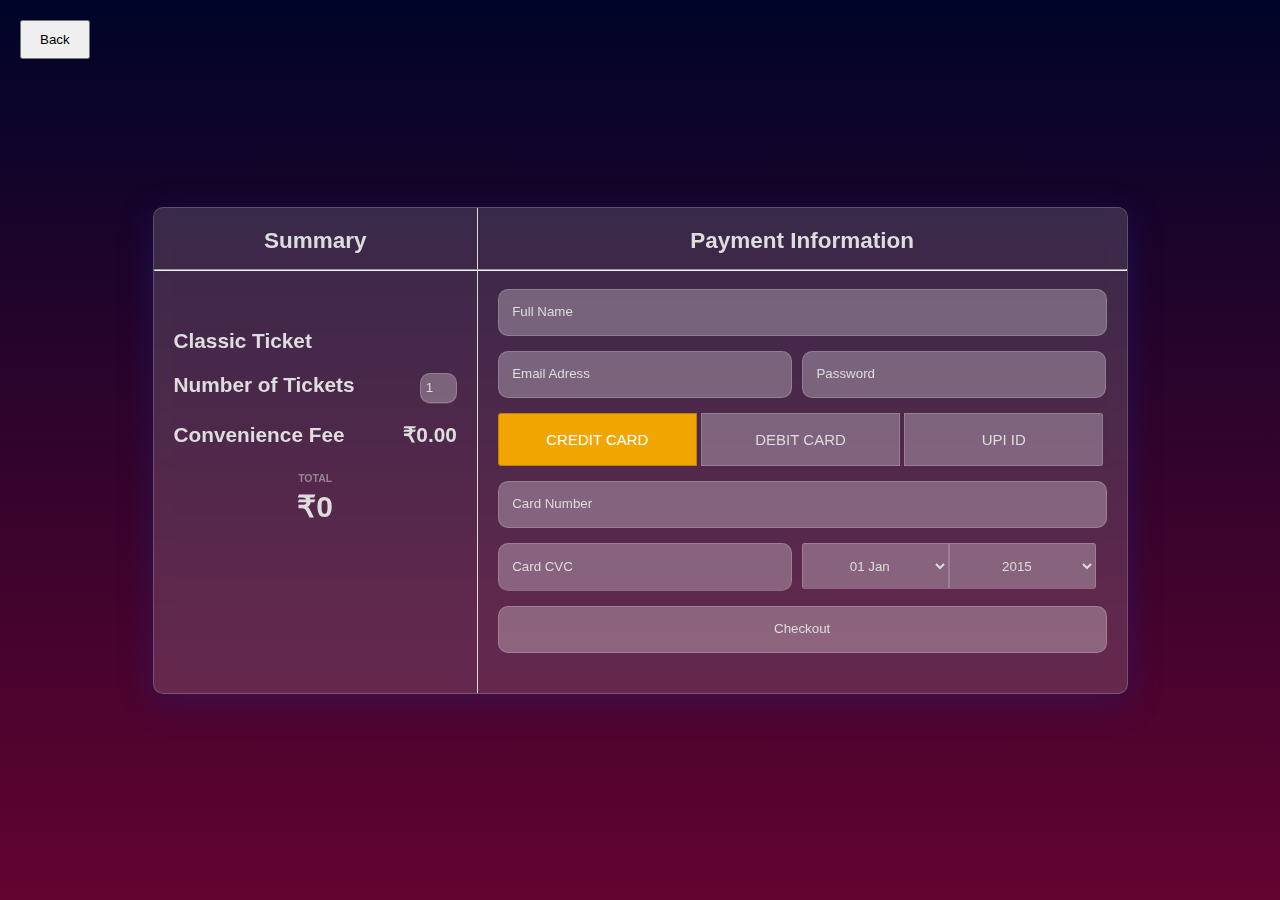
==== checkout.html @ 3a94ffd0 "commit" ====
<!DOCTYPE html>
<html lang="en">

<head>
    <meta charset="UTF-8">
    <meta http-equiv="X-UA-Compatible" content="IE=edge">
    <meta name="viewport" content="width=device-width, initial-scale=1.0">
    <link rel="stylesheet" href="checkoutStyle.css">
    <script src="checkout.js" defer></script>
    <title>Checkout page</title>
    <style>
* {
    padding: 0;
    margin: 0;
}

body {
    height: 100vh;
    display: flex;
    justify-content: center;
    align-items: center;
    font-family: 'Lato', sans-serif;
    background: linear-gradient(to bottom, #000428, #630330);
}

.checkout-bg{
    height: 100vh;
   
}

.checkout-container {
    height: 487px;
    width: 975px;
    display: grid;
    grid-template-columns: repeat(3, 1fr);
    /* gap: 10px; */
    /* background-color: purple; */
    border-radius: 15px;
    background: rgba(255, 255, 255, 0.15);
    box-shadow: 0 8px 32px 0 rgba(31, 38, 135, 0.37);
    backdrop-filter: blur(7.5px);
    -webkit-backdrop-filter: blur(7.5px);
    border-radius: 10px;
    border: 1px solid rgba(255, 255, 255, 0.18);
    color: #ddd;
}


.checkout-left {
    grid-area: 1 / 1 / 4 / 2;
    padding: 20px;
    /* background-color: rgb(174, 97, 247); */
    border-right: 1px solid #ddd;
}

.checkout-right {
    grid-area: 1 / 2 / 4 / 4;
    padding: 20px;
    /* background-color: rgb(230, 53, 162); */
}

.summary {
    text-align: center;
    padding-bottom: 15px;
}

.checkout-left .movie-name {
    font-size: 1.65rem;
    padding: 25px 0px;
    width: 100%;
}

.checkout-left h4 {
    font-size: 1.3rem;
}

.checkout-left label {
    font-size: 1.3rem;
    font-weight: 700;
}

.ticket-price,
.total-ticket,
.convenience-tax {
    display: flex;
    justify-content: space-between;
    padding: 10px 0;
}

.total-price {

    display: flex;
    justify-content: center;
    align-items: center;
    flex-direction: column;
}

.total-price h4 {
    /* text-align: left; */
    font-size: 2em;
    margin: 0;
}

.total-price h3 {
    text-transform: uppercase;
    /* text-align: left; */
    font-size: 0.7em;
    opacity: .5;
    margin: 15px 0 5px 0;
}


.total-ticket input {
    width: 37px;
    padding: 5px;
}


.hr{
    position: absolute;
    width: 33%;
    left: 1px;
}
.hr2{
    position: absolute;
    width: 100%;
    left: 0px;
}



/* form area  */


/* 64ac15 */
*,
*:before,
*:after {
  box-sizing: border-box;
}
body {
  padding: 1em;
  font-family: "Open Sans", "Helvetica Neue", Helvetica, Arial, sans-serif;
  font-size: 15px;
  /* background-color: #e3e3e3; */
}
input,
input[type="radio"] + label,
input[type="checkbox"] + label:before,
select option,
select {
  width: 100%;
  padding: 1em;
  line-height: 1.4;
  -webkit-transition: 0.35s ease-in-out;
  -moz-transition: 0.35s ease-in-out;
  -o-transition: 0.35s ease-in-out;
  transition: 0.35s ease-in-out;
  transition: all 0.35s ease-in-out;
  border-radius: 15px;
  background: rgba(255, 255, 255, 0.15);
  backdrop-filter: blur(7.5px);
  -webkit-backdrop-filter: blur(7.5px);
  border-radius: 10px;
  border: 1px solid rgba(255, 255, 255, 0.18);
  color: #ddd;
}

::placeholder {
    color: #ddd;
  }
input:focus {
  outline: 0;
  border-color: #bd8200;
}
input:focus + .input-icon i {
  color: #f0a500;
}
input:focus + .input-icon:after {
  border-right-color: #f0a500;
}
input[type="radio"] {
  display: none;
}
input[type="radio"] + label {
  display: inline-block;
  width: 32.7%;
  text-align: center;
  /* float: left; */
  border-radius: 0;
}

select {
    display: inline-block;
    width: 50%;
    text-align: center;
    float: left;
    border-radius: 0;
  }
input[type="radio"] + label:first-of-type {
  border-top-left-radius: 3px;
  border-bottom-left-radius: 3px;
}
input[type="radio"] + label:last-of-type {
  border-top-right-radius: 3px;
  border-bottom-right-radius: 3px;
}
input[type="radio"] + label i {
  padding-right: 0.4em;
}
input[type="radio"]:checked + label,
input:checked + label:before,
select:focus,
select:active {
  background-color: #f0a500;
  color: #fff;
  border-color: #bd8200;
}
input[type="checkbox"] {
  display: none;
}
input[type="checkbox"] + label {
  position: relative;
  display: block;
  padding-left: 1.6em;
}
input[type="checkbox"] + label:before {
  position: absolute;
  top: 0.2em;
  left: 0;
  display: block;
  width: 1em;
  height: 1em;
  padding: 0;
  content: "";
}
input[type="checkbox"] + label:after {
  position: absolute;
  top: 0.45em;
  left: 0.2em;
  font-size: 0.8em;
  color: #fff;
  opacity: 0;
  font-family: FontAwesome;
  content: "\f00c";
}
input:checked + label:after {
  opacity: 1;
}
select {
  height: 3.4em;
  line-height: 2;
}
select:first-of-type {
  border-top-left-radius: 3px;
  border-bottom-left-radius: 3px;
}
select:last-of-type {
  border-top-right-radius: 3px;
  border-bottom-right-radius: 3px;
}
select:focus,
select:active {
  outline: 0;
}
select option {
  background-color: #f0a500;
  color: #fff;
}
.input-group {
  margin-bottom: 1em;
  zoom: 1;
}
.input-group:before,
.input-group:after {
  content: "";
  display: table;
}
.input-group:after {
  clear: both;
}
.input-group-icon {
  position: relative;
}
.input-group-icon input {
  padding-left: 4.4em;
}

.container {
  max-width: 38em;
  padding: 1em 3em 2em 3em;
  margin: 0em auto;
  background-color: #fff;
  border-radius: 4.2px;
  box-shadow: 0px 3px 10px -2px rgba(0, 0, 0, 0.2);
}
.row {
  zoom: 1;
}
.row:before,
.row:after {
  content: "";
  display: table;
}
.row:after {
  clear: both;
}
.col-half {
  padding-right: 10px;
  float: left;
  width: 50%;
}
.col-half:last-of-type {
  padding-right: 0;
}
.col-third {
  padding-right: 10px;
  float: left;
  width: 33.33333333%;
}
.col-third:last-of-type {
  padding-right: 0;
}
@media only screen and (max-width: 540px) {
  .col-half {
    width: 100%;
    padding-right: 0;
  }
}


.submit-btn{
    background-color: #f0a500;
    color: #ddd;
}

.back-button{
    position: absolute;
    top: 20px;
    left: 20px;
    
}

.back-button button{
    padding: 10px 18px;
}


/* form area  */
    </style>
</head>

<body>
    <!-- <div>this is an payment page</div> -->
    <div class="back-button">
        <a href="index.html"><button id="back">Back</button></a>
    </div>

    <div class="checkout-container">
        <div class="checkout-left">
            <h2 class="summary">Summary</h2>
            <hr class="hr">
            <h2 class="movie-name" id="movie-name">Avatar:the age of Water</h2>
            <div class="ticket-price">
                <h4>Classic Ticket</h4>
                <h4 id="ticket-price">&#8377; &nbsp;250</h4>
            </div>
            <div class="total-ticket">
                <label for="ticketCount">Number of Tickets</label>
                <input type="number" value="1" min="1" id="ticketCount" onkeyup="getAmount()">
            </div>
            <div class="convenience-tax">
                <h4>Convenience Fee</h4>
                <h4>&#8377;<span id="convenience-fee">0</span></h4>
            </div>
            <div class="total-price">
                <h3>Total</h3>
                <h4><span class="rupees">₹</span><span id="subtotal">0</span></h4>
            </div>
        </div>
        <div class="checkout-right">
            <h2 class="summary">Payment Information</h2>
            <hr class="hr2">
            <form>
                <div class="row" style="margin-top: 20px;">
                    <div class="input-group">
                        <input type="text" placeholder="Full Name" />
                        <div class="input-icon"><i class="fa fa-user"></i></div>
                    </div>
                    <div class="col-half">
                        <div class="input-group">
                            <input type="email" placeholder="Email Adress" />
                            <div class="input-icon"><i class="fa fa-envelope"></i></div>
                        </div>
                    </div>
                    <div class="col-half">
                        <div class="input-group">
                            <input type="password" placeholder="Password" />
                            <div class="input-icon"><i class="fa fa-key"></i></div>
                        </div>
                    </div>
                </div>
                <div class="row">
                    <div class="input-group">
                        <input id="payment-method-card" type="radio" name="payment-method" value="card" checked="true" />
                        <label for="payment-method-card"><span>CREDIT CARD</span></label>
                        <input id="payment-method-paypal" type="radio" name="payment-method" value="paypal" />
                        <label for="payment-method-paypal"> <span>DEBIT CARD</span></label>
                        <input id="payment-method-upi" type="radio" name="payment-method" value="paypal" />
                        <label for="payment-method-upi"> <span>UPI ID</span></label>
                    </div>
                    <div class="input-group">
                        <input type="text" placeholder="Card Number" />
                        <div class="input-icon"></div>
                    </div>
                    <div class="col-half">
                        <div class="input-group">
                            <input type="text" placeholder="Card CVC" />
                            <div class="input-icon"></div>
                        </div>
                    </div>
                    <div class="col-half">
                        <div class="input-group">
                            <select>
                                <option>01 Jan</option>
                                <option>02 Jan</option>
                            </select>
                            <select>
                                <option>2015</option>
                                <option>2016</option>
                            </select>
                        </div>
                    </div>
                    <div class="input-group">
                        <input type="submit" id="submit-btn" value="Checkout">
                    </div>
                </div>
            </form>
        </div>
    </div>
    
</body>
<script src="checkout.js"></script>

</html>
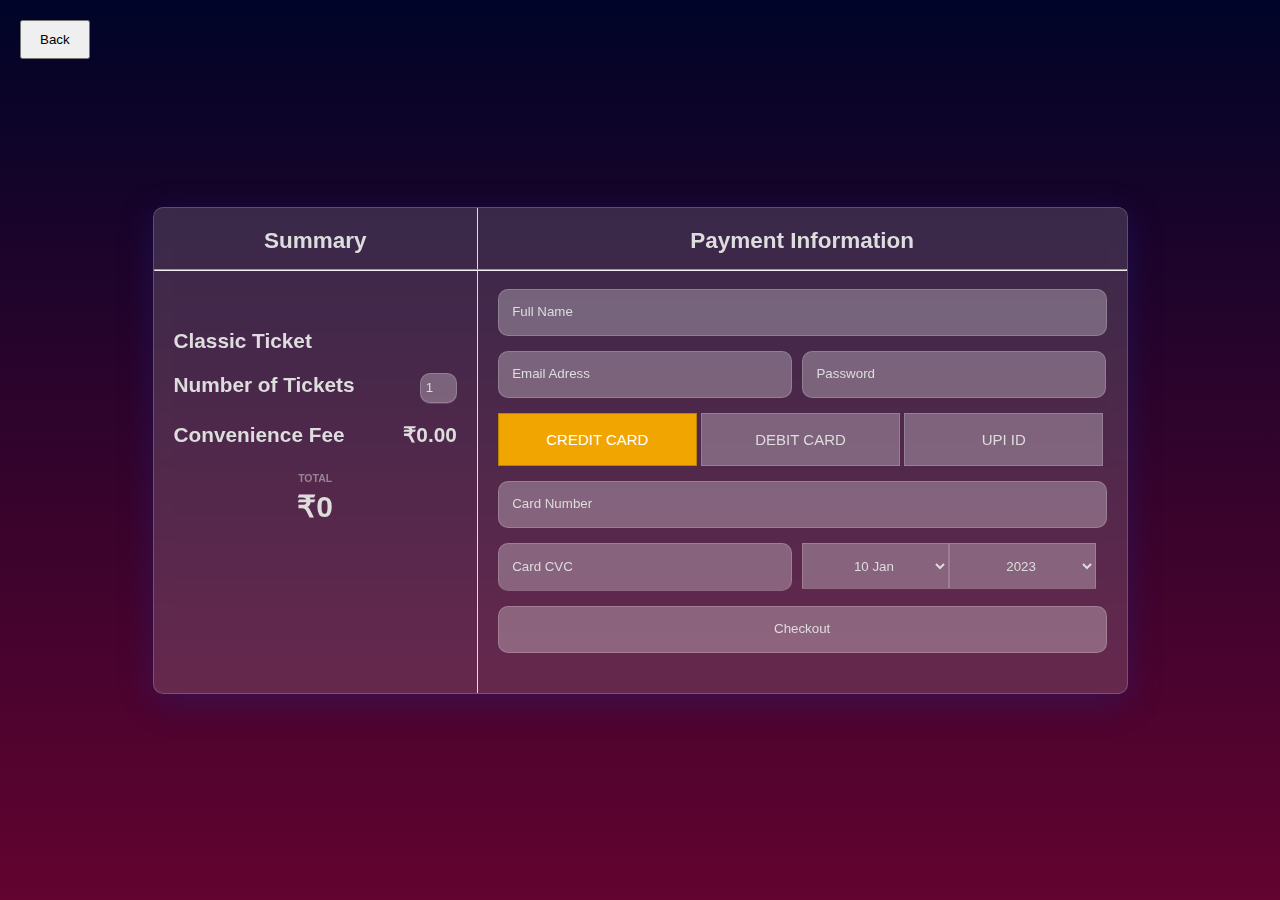
==== commit f7995f2d: "updated" ====
--- a/checkout.html
+++ b/checkout.html
@@ -2,443 +2,499 @@
 <html lang="en">
 
 <head>
-    <meta charset="UTF-8">
-    <meta http-equiv="X-UA-Compatible" content="IE=edge">
-    <meta name="viewport" content="width=device-width, initial-scale=1.0">
-    <link rel="stylesheet" href="checkoutStyle.css">
-    <script src="checkout.js" defer></script>
-    <title>Checkout page</title>
-    <style>
-* {
-    padding: 0;
-    margin: 0;
-}
-
-body {
-    height: 100vh;
-    display: flex;
-    justify-content: center;
-    align-items: center;
-    font-family: 'Lato', sans-serif;
-    background: linear-gradient(to bottom, #000428, #630330);
-}
-
-.checkout-bg{
-    height: 100vh;
-   
-}
-
-.checkout-container {
-    height: 487px;
-    width: 975px;
-    display: grid;
-    grid-template-columns: repeat(3, 1fr);
-    /* gap: 10px; */
-    /* background-color: purple; */
-    border-radius: 15px;
-    background: rgba(255, 255, 255, 0.15);
-    box-shadow: 0 8px 32px 0 rgba(31, 38, 135, 0.37);
-    backdrop-filter: blur(7.5px);
-    -webkit-backdrop-filter: blur(7.5px);
-    border-radius: 10px;
-    border: 1px solid rgba(255, 255, 255, 0.18);
-    color: #ddd;
-}
-
-
-.checkout-left {
-    grid-area: 1 / 1 / 4 / 2;
-    padding: 20px;
-    /* background-color: rgb(174, 97, 247); */
-    border-right: 1px solid #ddd;
-}
-
-.checkout-right {
-    grid-area: 1 / 2 / 4 / 4;
-    padding: 20px;
-    /* background-color: rgb(230, 53, 162); */
-}
-
-.summary {
-    text-align: center;
-    padding-bottom: 15px;
-}
-
-.checkout-left .movie-name {
-    font-size: 1.65rem;
-    padding: 25px 0px;
-    width: 100%;
-}
-
-.checkout-left h4 {
-    font-size: 1.3rem;
-}
-
-.checkout-left label {
-    font-size: 1.3rem;
-    font-weight: 700;
-}
-
-.ticket-price,
-.total-ticket,
-.convenience-tax {
-    display: flex;
-    justify-content: space-between;
-    padding: 10px 0;
-}
-
-.total-price {
-
-    display: flex;
-    justify-content: center;
-    align-items: center;
-    flex-direction: column;
-}
-
-.total-price h4 {
-    /* text-align: left; */
-    font-size: 2em;
-    margin: 0;
-}
-
-.total-price h3 {
-    text-transform: uppercase;
-    /* text-align: left; */
-    font-size: 0.7em;
-    opacity: .5;
-    margin: 15px 0 5px 0;
-}
-
-
-.total-ticket input {
-    width: 37px;
-    padding: 5px;
-}
-
-
-.hr{
-    position: absolute;
-    width: 33%;
-    left: 1px;
-}
-.hr2{
-    position: absolute;
-    width: 100%;
-    left: 0px;
-}
-
-
-
-/* form area  */
-
-
-/* 64ac15 */
-*,
-*:before,
-*:after {
-  box-sizing: border-box;
-}
-body {
-  padding: 1em;
-  font-family: "Open Sans", "Helvetica Neue", Helvetica, Arial, sans-serif;
-  font-size: 15px;
-  /* background-color: #e3e3e3; */
-}
-input,
-input[type="radio"] + label,
-input[type="checkbox"] + label:before,
-select option,
-select {
-  width: 100%;
-  padding: 1em;
-  line-height: 1.4;
-  -webkit-transition: 0.35s ease-in-out;
-  -moz-transition: 0.35s ease-in-out;
-  -o-transition: 0.35s ease-in-out;
-  transition: 0.35s ease-in-out;
-  transition: all 0.35s ease-in-out;
-  border-radius: 15px;
-  background: rgba(255, 255, 255, 0.15);
-  backdrop-filter: blur(7.5px);
-  -webkit-backdrop-filter: blur(7.5px);
-  border-radius: 10px;
-  border: 1px solid rgba(255, 255, 255, 0.18);
-  color: #ddd;
-}
-
-::placeholder {
-    color: #ddd;
-  }
-input:focus {
-  outline: 0;
-  border-color: #bd8200;
-}
-input:focus + .input-icon i {
-  color: #f0a500;
-}
-input:focus + .input-icon:after {
-  border-right-color: #f0a500;
-}
-input[type="radio"] {
-  display: none;
-}
-input[type="radio"] + label {
-  display: inline-block;
-  width: 32.7%;
-  text-align: center;
-  /* float: left; */
-  border-radius: 0;
-}
-
-select {
-    display: inline-block;
-    width: 50%;
-    text-align: center;
-    float: left;
-    border-radius: 0;
-  }
-input[type="radio"] + label:first-of-type {
-  border-top-left-radius: 3px;
-  border-bottom-left-radius: 3px;
-}
-input[type="radio"] + label:last-of-type {
-  border-top-right-radius: 3px;
-  border-bottom-right-radius: 3px;
-}
-input[type="radio"] + label i {
-  padding-right: 0.4em;
-}
-input[type="radio"]:checked + label,
-input:checked + label:before,
-select:focus,
-select:active {
-  background-color: #f0a500;
-  color: #fff;
-  border-color: #bd8200;
-}
-input[type="checkbox"] {
-  display: none;
-}
-input[type="checkbox"] + label {
-  position: relative;
-  display: block;
-  padding-left: 1.6em;
-}
-input[type="checkbox"] + label:before {
-  position: absolute;
-  top: 0.2em;
-  left: 0;
-  display: block;
-  width: 1em;
-  height: 1em;
-  padding: 0;
-  content: "";
-}
-input[type="checkbox"] + label:after {
-  position: absolute;
-  top: 0.45em;
-  left: 0.2em;
-  font-size: 0.8em;
-  color: #fff;
-  opacity: 0;
-  font-family: FontAwesome;
-  content: "\f00c";
-}
-input:checked + label:after {
-  opacity: 1;
-}
-select {
-  height: 3.4em;
-  line-height: 2;
-}
-select:first-of-type {
-  border-top-left-radius: 3px;
-  border-bottom-left-radius: 3px;
-}
-select:last-of-type {
-  border-top-right-radius: 3px;
-  border-bottom-right-radius: 3px;
-}
-select:focus,
-select:active {
-  outline: 0;
-}
-select option {
-  background-color: #f0a500;
-  color: #fff;
-}
-.input-group {
-  margin-bottom: 1em;
-  zoom: 1;
-}
-.input-group:before,
-.input-group:after {
-  content: "";
-  display: table;
-}
-.input-group:after {
-  clear: both;
-}
-.input-group-icon {
-  position: relative;
-}
-.input-group-icon input {
-  padding-left: 4.4em;
-}
-
-.container {
-  max-width: 38em;
-  padding: 1em 3em 2em 3em;
-  margin: 0em auto;
-  background-color: #fff;
-  border-radius: 4.2px;
-  box-shadow: 0px 3px 10px -2px rgba(0, 0, 0, 0.2);
-}
-.row {
-  zoom: 1;
-}
-.row:before,
-.row:after {
-  content: "";
-  display: table;
-}
-.row:after {
-  clear: both;
-}
-.col-half {
-  padding-right: 10px;
-  float: left;
-  width: 50%;
-}
-.col-half:last-of-type {
-  padding-right: 0;
-}
-.col-third {
-  padding-right: 10px;
-  float: left;
-  width: 33.33333333%;
-}
-.col-third:last-of-type {
-  padding-right: 0;
-}
-@media only screen and (max-width: 540px) {
-  .col-half {
-    width: 100%;
-    padding-right: 0;
-  }
-}
-
-
-.submit-btn{
-    background-color: #f0a500;
-    color: #ddd;
-}
-
-.back-button{
-    position: absolute;
-    top: 20px;
-    left: 20px;
-    
-}
-
-.back-button button{
-    padding: 10px 18px;
-}
-
-
-/* form area  */
-    </style>
+  <meta charset="UTF-8">
+  <meta http-equiv="X-UA-Compatible" content="IE=edge">
+  <meta name="viewport" content="width=device-width, initial-scale=1.0">
+  <link rel="stylesheet" href="checkoutStyle.css">
+  <script src="checkout.js" defer></script>
+  <title>Checkout page</title>
+  <style>
+    * {
+      padding: 0;
+      margin: 0;
+    }
+
+    body {
+      height: 100vh;
+      display: flex;
+      justify-content: center;
+      align-items: center;
+      font-family: 'Lato', sans-serif;
+      background: linear-gradient(to bottom, #000428, #630330);
+    }
+
+    .checkout-bg {
+      height: 100vh;
+
+    }
+
+    .checkout-container {
+      height: 487px;
+      width: 975px;
+      display: grid;
+      grid-template-columns: repeat(3, 1fr);
+      /* gap: 10px; */
+      /* background-color: purple; */
+      border-radius: 15px;
+      background: rgba(255, 255, 255, 0.15);
+      box-shadow: 0 8px 32px 0 rgba(31, 38, 135, 0.37);
+      backdrop-filter: blur(7.5px);
+      -webkit-backdrop-filter: blur(7.5px);
+      border-radius: 10px;
+      border: 1px solid rgba(255, 255, 255, 0.18);
+      color: #ddd;
+    }
+
+
+    .checkout-left {
+      grid-area: 1 / 1 / 4 / 2;
+      padding: 20px;
+      /* background-color: rgb(174, 97, 247); */
+      border-right: 1px solid #ddd;
+    }
+
+    .checkout-right {
+      grid-area: 1 / 2 / 4 / 4;
+      padding: 20px;
+      /* background-color: rgb(230, 53, 162); */
+    }
+
+    .summary {
+      text-align: center;
+      padding-bottom: 15px;
+    }
+
+    .checkout-left .movie-name {
+      font-size: 1.65rem;
+      padding: 25px 0px;
+      width: 100%;
+    }
+
+    .checkout-left h4 {
+      font-size: 1.3rem;
+    }
+
+    .checkout-left label {
+      font-size: 1.3rem;
+      font-weight: 700;
+    }
+
+    .ticket-price,
+    .total-ticket,
+    .convenience-tax {
+      display: flex;
+      justify-content: space-between;
+      padding: 10px 0;
+    }
+
+    .total-price {
+
+      display: flex;
+      justify-content: center;
+      align-items: center;
+      flex-direction: column;
+    }
+
+    .total-price h4 {
+      /* text-align: left; */
+      font-size: 2em;
+      margin: 0;
+    }
+
+    .total-price h3 {
+      text-transform: uppercase;
+      /* text-align: left; */
+      font-size: 0.7em;
+      opacity: .5;
+      margin: 15px 0 5px 0;
+    }
+
+
+    .total-ticket input {
+      width: 37px;
+      padding: 5px;
+    }
+
+
+    .hr {
+      position: absolute;
+      width: 33%;
+      left: 1px;
+    }
+
+    .hr2 {
+      position: absolute;
+      width: 100%;
+      left: 0px;
+    }
+
+    *,
+    *:before,
+    *:after {
+      box-sizing: border-box;
+    }
+
+    body {
+      padding: 1em;
+      font-family: "Open Sans", "Helvetica Neue", Helvetica, Arial, sans-serif;
+      font-size: 15px;
+      background-color: #e3e3e3;
+    }
+
+    input,
+    input[type="radio"]+label,
+    input[type="checkbox"]+label:before,
+    select option,
+    select {
+      width: 100%;
+      padding: 1em;
+      line-height: 1.4;
+      transition: all 0.35s ease-in-out;
+      border-radius: 15px;
+      background: rgba(255, 255, 255, 0.15);
+      backdrop-filter: blur(7.5px);
+      border-radius: 10px;
+      border: 1px solid rgba(255, 255, 255, 0.18);
+      color: #ddd;
+    }
+
+    ::placeholder {
+      color: #ddd;
+    }
+
+    input:focus {
+      outline: 0;
+      border-color: #bd8200;
+    }
+
+    input:focus+.input-icon:after {
+      border-right-color: #f0a500;
+    }
+
+    input[type="radio"] {
+      display: none;
+    }
+
+    input[type="radio"]+label {
+      display: inline-block;
+      width: 32.7%;
+      text-align: center;
+      border-radius: 0;
+    }
+
+    select {
+      display: inline-block;
+      width: 50%;
+      text-align: center;
+      padding-right: 5px;
+      float: left;
+      border-radius: 0;
+    }
+
+    input[type="radio"]:checked+label,
+    input:checked+label:before {
+      background-color: #f0a500;
+      color: #fff;
+      border-color: #bd8200;
+    }
+
+    input[type="checkbox"] {
+      display: none;
+    }
+
+    input[type="checkbox"]+label {
+      position: relative;
+      display: block;
+      padding-left: 1.6em;
+    }
+
+    select {
+      height: 3.4em;
+      line-height: 2;
+    }
+
+    select:first-of-type {
+      /* margin-right: 2px; */
+    }
+
+    select:focus,
+    select:active {
+      outline: 0;
+    }
+
+    .input-group {
+      margin-bottom: 1em;
+      zoom: 1;
+    }
+
+    .input-group:after {
+      clear: both;
+    }
+
+    .input-group-icon input {
+      padding-left: 4.4em;
+    }
+
+    .container {
+      max-width: 38em;
+      padding: 1em 3em 2em 3em;
+      margin: 0em auto;
+      background-color: #fff;
+      border-radius: 4.2px;
+      box-shadow: 0px 3px 10px -2px rgba(0, 0, 0, 0.2);
+    }
+
+    .col-half {
+      padding-right: 10px;
+      float: left;
+      width: 50%;
+    }
+
+    .col-half:last-of-type {
+      padding-right: 0;
+    }
+
+    .col-third {
+      padding-right: 10px;
+      float: left;
+      width: 33.33333333%;
+    }
+
+    .col-third:last-of-type {
+      padding-right: 0;
+    }
+
+    @media only screen and (max-width: 540px) {
+      .col-half {
+        width: 100%;
+        padding-right: 0;
+      }
+    }
+
+
+    .submit-btn {
+      background-color: #f0a500;
+      color: #ddd;
+    }
+
+    .back-button {
+      position: absolute;
+      top: 20px;
+      left: 20px;
+
+    }
+
+    .back-button button {
+      padding: 10px 18px;
+    }
+
+
+    @media only screen and (max-width: 376px) {
+      body {
+        height: auto;
+      }
+
+      .checkout-container {
+        display: flex;
+        flex-direction: column;
+        height: auto;
+        margin-top: 100px;
+      }
+
+      .summary {
+        font-size: 18px;
+      }
+
+      .checkout-left {
+        border-right: 1px solid transparent;
+      }
+
+      .checkout-left hr {
+        width: 100%;
+        left: 0;
+      }
+
+      .checkout-left h4 {
+        font-size: 1.1rem;
+      }
+
+      .checkout-left label {
+        font-size: 1.1rem;
+        font-weight: 700;
+      }
+
+      input[type="radio"]+label {
+        width: 31.7%;
+
+      }
+
+      .card-font {
+        font-size: 10px;
+      }
+
+      input[type="radio"]:checked+label,
+      input:checked+label:before {
+        padding: 5px;
+
+      }
+      input[type="radio"]+label{
+        padding: 5px;
+      }
+      select{
+        margin-bottom: 10px;
+      }
+    }
+
+
+
+    @media only screen and (max-width: 430px) {
+      body {
+        height: auto;
+      }
+      .checkout-container {
+        display: flex;
+        flex-direction: column;
+        height: auto;
+        margin-top: 100px;
+      }
+
+      .summary {
+        font-size: 18px;
+      }
+
+      .checkout-left {
+        border-right: 1px solid transparent;
+      }
+
+      .checkout-left hr {
+        width: 100%;
+        left: 0;
+      }
+
+      .checkout-left h4 {
+        font-size: 1.1rem;
+      }
+
+      .checkout-left label {
+        font-size: 1.1rem;
+        font-weight: 700;
+      }
+
+      input[type="radio"]+label {
+        width: 31.7%;
+
+      }
+
+      .card-font {
+        font-size: 10px;
+      }
+
+      input[type="radio"]:checked+label,
+      input:checked+label:before {
+        padding: 5px;
+
+      }
+      input[type="radio"]+label{
+        padding: 5px;
+      }
+      select{
+        margin-bottom: 10px;
+      }
+    }
+
+    /* form area  */
+  </style>
 </head>
 
 <body>
-    <!-- <div>this is an payment page</div> -->
-    <div class="back-button">
-        <a href="index.html"><button id="back">Back</button></a>
+  <!-- <div>this is an payment page</div> -->
+  <div class="back-button">
+    <a href="index.html"><button id="back">Back</button></a>
+  </div>
+
+  <div class="checkout-container">
+    <div class="checkout-left">
+      <h2 class="summary">Summary</h2>
+      <hr class="hr">
+      <h2 class="movie-name" id="movie-name">Avatar:the age of Water</h2>
+      <div class="ticket-price">
+        <h4>Classic Ticket</h4>
+        <h4 id="ticket-price">&#8377; &nbsp;250</h4>
+      </div>
+      <div class="total-ticket">
+        <label for="ticketCount">Number of Tickets</label>
+        <input type="number" value="1" min="1" id="ticketCount" onkeyup="getAmount()">
+      </div>
+      <div class="convenience-tax">
+        <h4>Convenience Fee</h4>
+        <h4>&#8377;<span id="convenience-fee">0</span></h4>
+      </div>
+      <div class="total-price">
+        <h3>Total</h3>
+        <h4><span class="rupees">₹</span><span id="subtotal">0</span></h4>
+      </div>
     </div>
-
-    <div class="checkout-container">
-        <div class="checkout-left">
-            <h2 class="summary">Summary</h2>
-            <hr class="hr">
-            <h2 class="movie-name" id="movie-name">Avatar:the age of Water</h2>
-            <div class="ticket-price">
-                <h4>Classic Ticket</h4>
-                <h4 id="ticket-price">&#8377; &nbsp;250</h4>
+    <div class="checkout-right">
+      <h2 class="summary">Payment Information</h2>
+      <hr class="hr2">
+      <form>
+        <div class="row" style="margin-top: 20px;">
+          <div class="input-group">
+            <input type="text" placeholder="Full Name" />
+            <div class="input-icon"><i class="fa fa-user"></i></div>
+          </div>
+          <div class="col-half">
+            <div class="input-group">
+              <input type="email" placeholder="Email Adress" />
+              <div class="input-icon"><i class="fa fa-envelope"></i></div>
             </div>
-            <div class="total-ticket">
-                <label for="ticketCount">Number of Tickets</label>
-                <input type="number" value="1" min="1" id="ticketCount" onkeyup="getAmount()">
+          </div>
+          <div class="col-half">
+            <div class="input-group">
+              <input type="password" placeholder="Password" />
+              <div class="input-icon"><i class="fa fa-key"></i></div>
             </div>
-            <div class="convenience-tax">
-                <h4>Convenience Fee</h4>
-                <h4>&#8377;<span id="convenience-fee">0</span></h4>
+          </div>
+        </div>
+        <div class="row">
+          <div class="input-group">
+            <input id="payment-method-card" type="radio" name="payment-method" value="card" checked="true" />
+            <label for="payment-method-card"><span class="card-font">CREDIT CARD</span></label>
+            <input id="payment-method-paypal" type="radio" name="payment-method" value="paypal" />
+            <label for="payment-method-paypal"> <span class="card-font">DEBIT CARD</span></label>
+            <input id="payment-method-upi" type="radio" name="payment-method" value="paypal" />
+            <label for="payment-method-upi"> <span class="card-font">UPI ID</span></label>
+          </div>
+          <div class="input-group">
+            <input type="text" placeholder="Card Number" />
+            <div class="input-icon"></div>
+          </div>
+          <div class="col-half">
+            <div class="input-group">
+              <input type="text" placeholder="Card CVC" />
+              <div class="input-icon"></div>
             </div>
-            <div class="total-price">
-                <h3>Total</h3>
-                <h4><span class="rupees">₹</span><span id="subtotal">0</span></h4>
+          </div>
+          <div class="col-half">
+            <div class="input-group">
+              <select>
+                <option>10 Jan</option>
+                <option>11 Jan</option>
+              </select>
+              <select>
+                <option>2023</option>
+                <option>2024</option>
+              </select>
             </div>
+          </div>
+          <div class="input-group">
+            <input type="submit" id="submit-btn" value="Checkout">
+          </div>
         </div>
-        <div class="checkout-right">
-            <h2 class="summary">Payment Information</h2>
-            <hr class="hr2">
-            <form>
-                <div class="row" style="margin-top: 20px;">
-                    <div class="input-group">
-                        <input type="text" placeholder="Full Name" />
-                        <div class="input-icon"><i class="fa fa-user"></i></div>
-                    </div>
-                    <div class="col-half">
-                        <div class="input-group">
-                            <input type="email" placeholder="Email Adress" />
-                            <div class="input-icon"><i class="fa fa-envelope"></i></div>
-                        </div>
-                    </div>
-                    <div class="col-half">
-                        <div class="input-group">
-                            <input type="password" placeholder="Password" />
-                            <div class="input-icon"><i class="fa fa-key"></i></div>
-                        </div>
-                    </div>
-                </div>
-                <div class="row">
-                    <div class="input-group">
-                        <input id="payment-method-card" type="radio" name="payment-method" value="card" checked="true" />
-                        <label for="payment-method-card"><span>CREDIT CARD</span></label>
-                        <input id="payment-method-paypal" type="radio" name="payment-method" value="paypal" />
-                        <label for="payment-method-paypal"> <span>DEBIT CARD</span></label>
-                        <input id="payment-method-upi" type="radio" name="payment-method" value="paypal" />
-                        <label for="payment-method-upi"> <span>UPI ID</span></label>
-                    </div>
-                    <div class="input-group">
-                        <input type="text" placeholder="Card Number" />
-                        <div class="input-icon"></div>
-                    </div>
-                    <div class="col-half">
-                        <div class="input-group">
-                            <input type="text" placeholder="Card CVC" />
-                            <div class="input-icon"></div>
-                        </div>
-                    </div>
-                    <div class="col-half">
-                        <div class="input-group">
-                            <select>
-                                <option>01 Jan</option>
-                                <option>02 Jan</option>
-                            </select>
-                            <select>
-                                <option>2015</option>
-                                <option>2016</option>
-                            </select>
-                        </div>
-                    </div>
-                    <div class="input-group">
-                        <input type="submit" id="submit-btn" value="Checkout">
-                    </div>
-                </div>
-            </form>
-        </div>
+      </form>
     </div>
-    
+  </div>
+
 </body>
 <script src="checkout.js"></script>
 
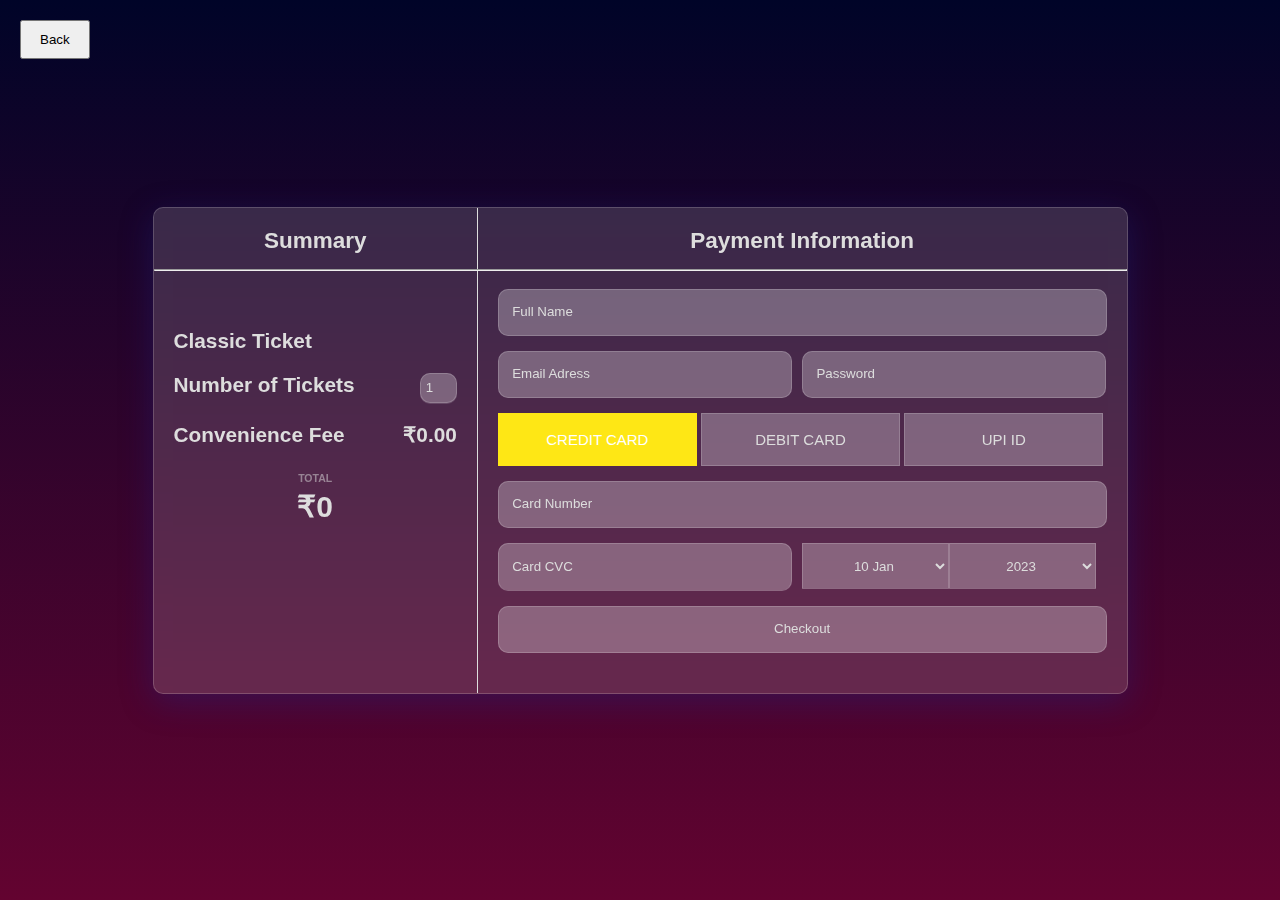
==== commit c6143b4a: "updated" ====
--- a/checkout.html
+++ b/checkout.html
@@ -193,9 +193,9 @@
 
     input[type="radio"]:checked+label,
     input:checked+label:before {
-      background-color: #f0a500;
+      background-color: #FEE715;
       color: #fff;
-      border-color: #bd8200;
+      border-color: #FEE715;
     }
 
     input[type="checkbox"] {
@@ -213,9 +213,6 @@
       line-height: 2;
     }
 
-    select:first-of-type {
-      /* margin-right: 2px; */
-    }
 
     select:focus,
     select:active {
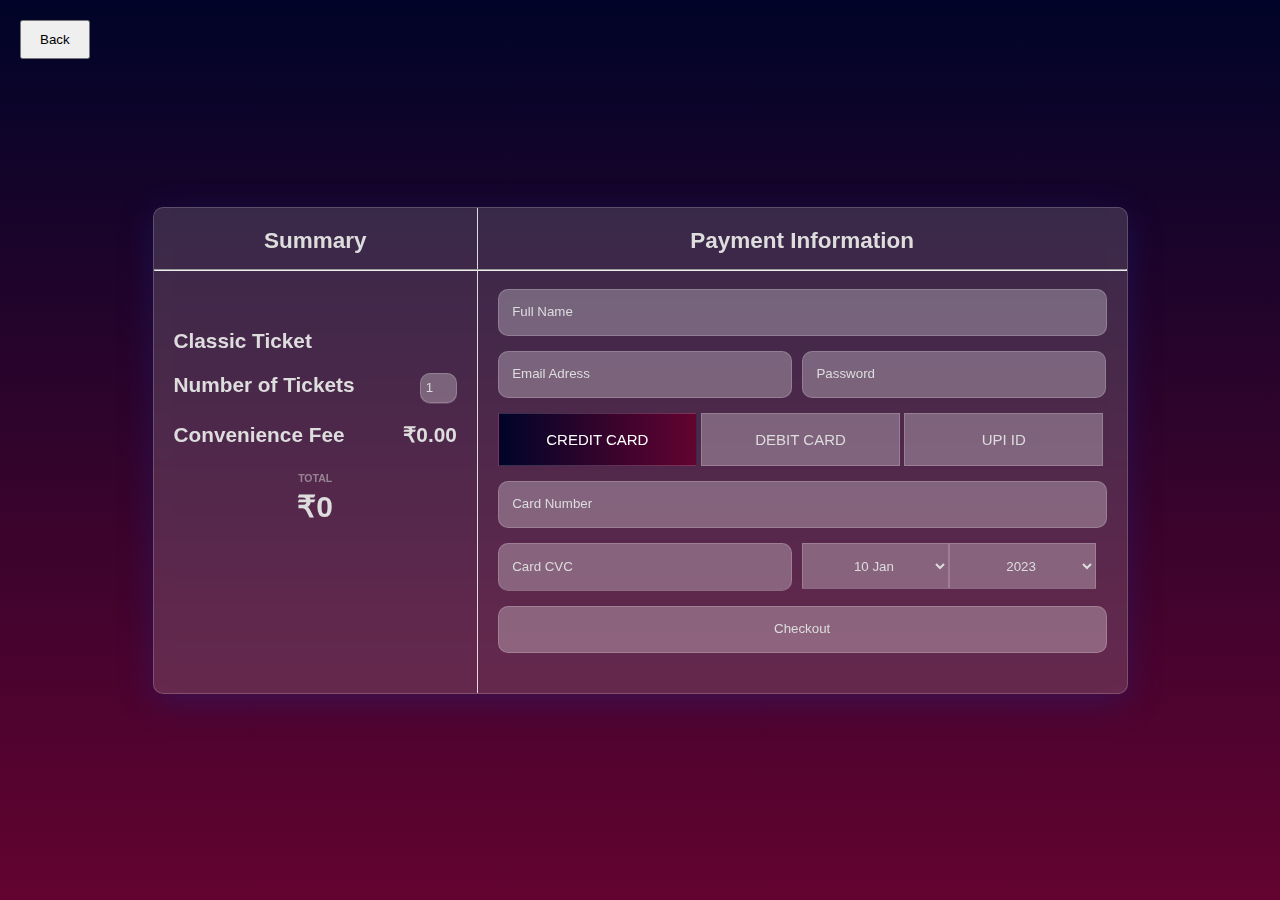
==== commit db10473b: "dark theme" ====
--- a/checkout.html
+++ b/checkout.html
@@ -5,6 +5,7 @@
   <meta charset="UTF-8">
   <meta http-equiv="X-UA-Compatible" content="IE=edge">
   <meta name="viewport" content="width=device-width, initial-scale=1.0">
+  <!-- <link rel="stylesheet" href="style.css"> -->
   <link rel="stylesheet" href="checkoutStyle.css">
   <script src="checkout.js" defer></script>
   <title>Checkout page</title>
@@ -33,8 +34,6 @@
       width: 975px;
       display: grid;
       grid-template-columns: repeat(3, 1fr);
-      /* gap: 10px; */
-      /* background-color: purple; */
       border-radius: 15px;
       background: rgba(255, 255, 255, 0.15);
       box-shadow: 0 8px 32px 0 rgba(31, 38, 135, 0.37);
@@ -164,11 +163,11 @@
 
     input:focus {
       outline: 0;
-      border-color: #bd8200;
+      border-color: linear-gradient(to right, #000428, #630330);;
     }
 
     input:focus+.input-icon:after {
-      border-right-color: #f0a500;
+      border-right-color: linear-gradient(to right, #000428, #630330);;
     }
 
     input[type="radio"] {
@@ -193,9 +192,9 @@
 
     input[type="radio"]:checked+label,
     input:checked+label:before {
-      background-color: #FEE715;
+      background: linear-gradient(to right, #000428, #630330);
       color: #fff;
-      border-color: #FEE715;
+      border-color:linear-gradient(to right, #000428, #630330);
     }
 
     input[type="checkbox"] {
@@ -493,6 +492,9 @@
   </div>
 
 </body>
+<script>
+  
+</script>
 <script src="checkout.js"></script>
 
 </html>--- a/style.css
+++ b/style.css
@@ -0,0 +1,1052 @@
+* {
+  box-sizing: border-box;
+}
+
+
+:root,
+:root.light {
+  --color-bg: #ecc6fd;
+  --color-text: #000000;
+  --card-bg-color: #fafafa;
+  --hero-banner-shadow: inset 2px -200px 93px -92px rgba(236, 198, 253, 1);
+  --movie-details-card: linear-gradient(to right, #fafafa, #81043e83);
+  --header: linear-gradient(to right, #9b466f83, #9b466f83);
+}
+
+:root.dark {
+  --color-bg: linear-gradient(to bottom, black, #130109);
+  ;
+  --color-text: #ffffff;
+  --card-bg-color: #607d8b;
+  --hero-banner-shadow: inset 2px -200px 93px -92px rgba(2, 0, 1, 1);
+  --movie-details-card: linear-gradient(to right, #000428, #630330);
+  --header: rgba(255, 255, 255, 0.25);
+}
+
+
+html {
+  scroll-behavior: smooth;
+}
+
+
+.pt-100 {
+  padding-top: 100px;
+}
+
+
+
+::-webkit-scrollbar {
+  width: 10px;
+  background-color: #ccc;
+  border-radius: 20px;
+}
+
+::-webkit-scrollbar-thumb {
+  background-color: black;
+}
+
+body {
+  font-family: 'Poppins', sans-serif;
+  margin: 0;
+}
+
+
+.header-section {
+
+  position: relative;
+  padding: 1rem;
+  display: flex;
+  justify-content: space-around;
+  /* background-color: black; */
+  background: var(--header);
+  border-bottom: 1px solid rgba(255, 255, 255, 0.18);
+  /* background: rgba(255, 255, 255, 0.25); */
+  /* box-shadow: 0 8px 32px 0 rgba(5, 6, 15, 0.37); */
+  backdrop-filter: blur(13px);
+  border: 1px solid rgba(255, 255, 255, 0.18);
+}
+
+
+
+.logo-section {
+  width: 200px;
+}
+
+#form {
+  width: 900px;
+  display: flex;
+  justify-content: space-around;
+  align-items: center;
+}
+
+#form .form-content {
+  display: flex;
+  justify-content: center;
+  align-items: center;
+  margin-top: 17px;
+}
+
+
+.search {
+  background-color: transparent;
+  border: 2px solid #ddd;
+  padding: 1rem 1rem;
+  border-radius: 50px;
+  font-size: 1rem;
+  text-align: center;
+  color: #fff;
+  font-family: inherit;
+  background: linear-gradient(to right, #000428, #630330);
+}
+
+.genre-section {
+  grid-column: 4 / span 1;
+  grid-row: 1;
+}
+
+.genre-section span {
+  float: right;
+  margin-right: 14px;
+  margin-top: 17px;
+  font-size: 30px;
+}
+
+
+
+
+.search:focus {
+  outline: 0;
+  background: #000428;
+}
+
+.search::placeholder {
+  color: white;
+}
+
+.head-para {
+  color: var(--color-text);
+  margin: 61px 0px 51px 61px;
+  font-size: 1.5rem;
+}
+
+.hide {
+  display: none;
+}
+
+
+main {
+  display: flex;
+  flex-wrap: wrap;
+  justify-content: center;
+}
+
+#popular {
+  display: flex;
+  flex-wrap: wrap;
+  justify-content: center;
+}
+
+#topRated {
+  display: flex;
+  flex-wrap: wrap;
+  justify-content: center;
+}
+
+.movie {
+  width: 220px;
+  margin: 1rem;
+  box-shadow: 0.2px 4px 5px rgba(0, 0, 0, 0.1);
+  position: relative;
+  overflow: hidden;
+  border-radius: 10px;
+  border: 1px solid rgba(255, 255, 255, 0.18);
+}
+
+
+.movie img {
+  width: 100%;
+}
+
+.movie-info h3 {
+  text-align: center;
+  font-size: 16px;
+  color: #fff;
+}
+
+
+.movie-info {
+
+  display: flex;
+  flex-direction: column;
+  justify-content: flex-end;
+  position: absolute;
+  bottom: 0;
+  background-image: linear-gradient(to bottom, rgba(0, 0, 0, 0), rgb(0, 0, 0), rgb(0, 0, 0));
+  color: #f1f1f1;
+  width: 100%;
+  height: 50%;
+  transition: .5s ease;
+  opacity: 0;
+  color: white;
+  font-size: 20px;
+  padding: 20px 20px 0px 20px;
+  text-align: center;
+}
+
+.movie:hover .movie-info {
+  opacity: 1;
+}
+
+
+
+
+.rating_lang {
+  display: flex;
+  flex-direction: row;
+  justify-content: space-evenly;
+  margin-bottom: 10px;
+}
+
+.movie-info h3 {
+  margin-top: 0;
+}
+
+.movie-info span {
+  background-color: #22254b;
+  padding: 0.25rem 0.5rem;
+  border-radius: 3px;
+  font-weight: bold;
+  font-size: 14px;
+}
+
+
+/* side navbar area */
+
+.sidenav {
+  height: 100%;
+  width: 0;
+  position: fixed;
+  z-index: 3;
+  top: 0;
+  left: 0;
+  background-color: #111;
+  overflow-x: hidden;
+  transition: 0.5s;
+  padding-top: 100px;
+  overflow-y: scroll;
+}
+
+.sidenav::-webkit-scrollbar {
+  display: none;
+}
+
+.sidenav a {
+  padding: 8px 8px 8px 32px;
+  text-decoration: none;
+  font-size: 25px;
+  color: #818181;
+  display: block;
+  transition: 0.3s;
+}
+
+.sidenav .genre-element {
+  padding: 14px 8px 14px 8px;
+  text-decoration: none;
+  font-size: 15px;
+  color: #fff;
+  display: block;
+  text-align: center;
+  transition: 0.3s;
+  border-bottom: 2px solid #818181;
+  cursor: pointer;
+}
+
+.sidenav .genre-element:hover {
+  color: #f1f1f1;
+}
+
+
+.sidenav a:hover {
+  color: #f1f1f1;
+}
+
+.sidenav .closebtn-genre {
+  position: absolute;
+  top: 0;
+  right: 25px;
+  font-size: 36px;
+  margin-left: 50px;
+  cursor: pointer;
+}
+
+@media screen and (max-height: 450px) {
+  .sidenav {
+    padding-top: 15px;
+  }
+
+  .sidenav a {
+    font-size: 18px;
+  }
+}
+
+.genre_background_active {
+  /* background-color: red; */
+  background: linear-gradient(to right, #000428, #630330);
+  color: white;
+}
+
+/* side navbar area */
+
+
+/* get movie details area  */
+
+.overlay {
+  height: 0%;
+  width: 100%;
+  position: fixed;
+  z-index: 2;
+  top: 0;
+  left: 0;
+  background-color: rgba(0, 0, 0, 0.9);
+  overflow-y: hidden;
+  transition: 0.5s;
+}
+
+/* .overlay-content {
+    position: relative;
+    text-align: center;
+    margin-top: 30px;
+    display: flex;
+    justify-content: center;
+    align-items: center;
+  } */
+.description_image {
+  width: 30%;
+}
+
+.description_image img {
+  width: 62%;
+}
+
+.movie-details {
+  width: 40%;
+}
+
+
+.movie-details {
+  display: flex;
+  flex-direction: column;
+  color: white;
+}
+
+.overlay a {
+  padding: 8px;
+  text-decoration: none;
+  font-size: 36px;
+  color: #818181;
+  display: block;
+  transition: 0.3s;
+}
+
+.overlay a:hover,
+.overlay a:focus {
+  color: #f1f1f1;
+}
+
+.overlay .closebtn2 {
+  position: absolute;
+  top: 20px;
+  right: 45px;
+  font-size: 60px;
+  z-index: 1;
+}
+
+@media screen and (max-height: 450px) {
+  .overlay {
+    overflow-y: auto;
+  }
+
+  .overlay a {
+    font-size: 20px
+  }
+
+  .overlay .closebtn2 {
+    font-size: 40px;
+    top: 15px;
+    right: 35px;
+  }
+}
+
+/* get movie details area  */
+
+
+
+body {
+  margin: 0;
+  padding: 0;
+  font-family: 'Roboto', sans-serif;
+}
+
+.main_card {
+  color: #fff;
+  width: 840px;
+  height: auto;
+  margin: 50px auto;
+  display: -webkit-box;
+  display: -ms-flexbox;
+  display: flex;
+  justify-content: center;
+  align-items: center;
+  flex-direction: row;
+  max-width: 850px;
+  background: var(--movie-details-card);
+  -webkit-box-shadow: 0 0 40px rgba(0, 0, 0, 0.3);
+  box-shadow: 0 0 40px rgba(0, 0, 0, 0.3);
+}
+
+.card_left {
+  width: 90%;
+}
+
+.card_datails {
+  width: 100%;
+  padding: 30px;
+  margin-top: -25px;
+}
+
+.card_datails h1 {
+  font-size: 30px;
+}
+
+.card_right img {
+
+  height: 390px;
+  border-radius: 20px 0 0 20px;
+}
+
+.card_right {
+
+  border-radius: 2px;
+}
+
+.card_cat {
+  width: 95%;
+  display: -webkit-box;
+  display: -ms-flexbox;
+  display: flex;
+  justify-content: space-between;
+}
+
+.rating,
+.language,
+.genre,
+.time {
+  color: fff;
+  padding: 10px;
+  font-weight: bold;
+  text-transform: uppercase;
+  border-radius: 15px;
+}
+
+.rating {
+  background: #FEE715FF;
+  color: black;
+  -webkit-box-shadow: 0 0 50px rgba(0, 0, 0, 0.1);
+  box-shadow: 0 0 50px rgba(0, 0, 0, 0.1);
+  -webkit-transition: 300ms ease-in-out;
+}
+
+.disc {
+  font-weight: 100;
+  line-height: 27px;
+}
+
+a {
+  color: darkcyan;
+  display: block;
+  text-decoration: none;
+}
+
+.social-btn {
+  display: flex;
+  justify-content: center;
+  align-items: center;
+  margin-left: -10px;
+  margin-top: 30px;
+}
+
+button {
+  color: black;
+  border: none;
+  padding: 20px;
+  outline: none;
+  font-size: 18px;
+
+  margin-left: 10px;
+  background: #FEE715FF;
+  border-radius: 12px;
+  -webkit-box-shadow: 0 0 20px rgba(0, 0, 0, 0.2);
+  box-shadow: 0 0 20px rgba(0, 0, 0, 0.2);
+  -webkit-transition: 300ms ease-in-out;
+  -o-transition: 200ms ease-in-out;
+  transition: 200ms ease-in-out;
+}
+
+button:hover {
+  -webkit-transform: scale(1.1);
+  -ms-transform: scale(1.1);
+  transform: scale(1.1);
+}
+
+.img_container {
+  height: inherit;
+}
+
+@media (max-width: 968px) {
+  .head-para{
+    margin: 44px;
+  }
+  .banner-text{
+    display: none;
+  }
+  .theme-toggler{
+    margin-top: 13px;
+  }
+}
+
+
+
+@media (max-width: 768px) {
+
+  .banner-text {
+    display: none;
+  }
+
+  .header-section {
+    /* padding: 1rem; */
+    display: flex;
+    justify-content: space-around;
+    flex-direction: column;
+    align-items: center;
+    background: var(--header);
+    border-bottom: 1px solid rgba(255, 255, 255, 0.18);
+    /* background: rgba(255, 255, 255, 0.25); */
+    backdrop-filter: blur(13px);
+    border: 1px solid rgba(255, 255, 255, 0.18);
+  }
+
+  #form {
+    max-width: 483px;
+    display: flex;
+    justify-content: space-around;
+    align-items: center;
+  }
+
+  .logo-section {
+    width: 120px;
+    position: relative;
+    left: -113px;
+  }
+
+  .logo-section img {
+    width: 120px;
+  }
+
+  .search {
+    padding: .6rem .6rem;
+    border-radius: 50px;
+    font-size: 1rem;
+  }
+
+  .head-para {
+
+    margin-left: 44px;
+    font-size: 1rem;
+    margin: 32px 0px 29px 26px;
+  }
+
+  .movie {
+    max-width: 184px;
+  }
+
+  /* 88888888 movie detail part 88888888888888 */
+  .main_card {
+    margin-top: 90px;
+    display: flex;
+    flex-direction: column-reverse;
+    max-width: 347px;
+    position: relative;
+    border-radius: 10px;
+    background: transparent;
+    /* z-index: -2; */
+  }
+
+  .card_left {
+    width: 100%;
+    bottom: 0px;
+    position: absolute;
+    background-image: linear-gradient(to bottom, rgba(0, 0, 0, 0), rgb(0, 0, 0), rgb(0, 0, 0), rgb(0, 0, 0));
+    border-radius: 10px;
+
+  }
+
+  .card_datails {
+    width: 100%;
+    padding: 10px 0 10px 10px;
+    margin-top: 5px;
+    z-index: 1;
+
+
+  }
+
+  .card_datails h1 {
+    font-size: 21px;
+    margin-bottom: -7px;
+  }
+
+  .card_cat {
+    width: 98%;
+  }
+
+  .genre {
+    padding: 0;
+    margin-top: -7px;
+    font-weight: 400;
+    font-size: 12px;
+  }
+
+  .time {
+    position: absolute;
+    bottom: 206px;
+    left: 125px;
+  }
+
+  .disc {
+    font-weight: 100;
+    font-size: 13px;
+    line-height: 20px;
+    text-align: justify;
+    height: 102px;
+    overflow: hidden;
+    text-overflow: ellipsis;
+    padding-right: 10px;
+  }
+
+  .social-btn {
+    margin-top: 10px;
+  }
+
+  #buy-button {
+    padding: 10px 12px;
+    font-size: 14px;
+  }
+
+  .img_container {
+    height: 700px;
+
+  }
+
+  .card_right img {
+    height: 74%;
+    border-radius: 10px;
+  }
+
+  /* 88888888 movie detail part 88888888888888 */
+
+
+
+}
+
+@media (max-width: 427px) {
+  body {
+    background: linear-gradient(to right, #000428, #630330);
+    font-family: 'Poppins', sans-serif;
+    margin: 0;
+  }
+
+  .banner-text {
+    display: none;
+  }
+
+  #form {
+    max-width: 370px;
+    display: flex;
+    justify-content: space-around;
+    align-items: center;
+  }
+
+  .genre-section span {
+    font-size: 25px;
+  }
+
+  .head-para {
+
+    margin-left: 24px;
+    font-size: 0.8rem;
+    margin: 38px 0px 32px 32px;
+  }
+
+  .movie {
+    max-width: 165px;
+  }
+
+  .main_card {
+    margin-top: 90px;
+    display: flex;
+    flex-direction: column-reverse;
+    max-width: 347px;
+    position: relative;
+    border-radius: 10px;
+    background: transparent;
+  }
+
+  .card_left {
+    width: 100%;
+    bottom: 0px;
+    position: absolute;
+    background-image: linear-gradient(to bottom, rgba(0, 0, 0, 0), rgb(0, 0, 0), rgb(0, 0, 0), rgb(0, 0, 0));
+    border-radius: 10px;
+
+  }
+
+  .card_datails {
+    width: 100%;
+    padding: 10px 0 10px 10px;
+    margin-top: 5px;
+    z-index: 1;
+  }
+
+  .card_datails h1 {
+    font-size: 21px;
+    margin-bottom: -7px;
+  }
+
+  .card_cat {
+    width: 98%;
+  }
+
+  .genre {
+    padding: 0;
+    margin-top: -7px;
+    font-weight: 400;
+    font-size: 12px;
+  }
+
+  .time {
+    position: absolute;
+    bottom: 206px;
+    left: 125px;
+  }
+
+  .disc {
+    font-weight: 100;
+    font-size: 13px;
+    line-height: 20px;
+    text-align: justify;
+    height: 102px;
+    overflow: hidden;
+    text-overflow: ellipsis;
+    padding-right: 10px;
+  }
+
+  .social-btn {
+    margin-top: 10px;
+  }
+
+  #buy-button {
+    padding: 10px 12px;
+    font-size: 14px;
+  }
+
+  .img_container {
+    height: 700px;
+  }
+
+  .card_right img {
+    height: 74%;
+    border-radius: 10px;
+  }
+
+  .theme-toggler{
+    position: absolute;
+    top: 34px;
+    right: 43px;
+  }
+
+}
+
+
+
+
+
+@media (max-width: 376px) {
+  body {
+    background: linear-gradient(to bottom, #000428, #630330);
+    font-family: 'Poppins', sans-serif;
+    margin: 0;
+  }
+
+  #form {
+    max-width: 370px;
+    display: flex;
+    justify-content: space-around;
+    align-items: center;
+  }
+
+  .genre-section span {
+    font-size: 25px;
+  }
+
+  .head-para {
+    margin-left: 24px;
+    font-size: 0.8rem;
+    margin: 32px 0px 29px 26px;
+  }
+
+  .movie {
+    max-width: 142px;
+  }
+
+  .main_card {
+    margin-top: 90px;
+    display: flex;
+    flex-direction: column-reverse;
+    max-width: 347px;
+    position: relative;
+    border-radius: 10px;
+    background: transparent;
+  }
+
+  .card_left {
+    width: 100%;
+    bottom: 0px;
+    position: absolute;
+    background-image: linear-gradient(to bottom, rgba(0, 0, 0, 0), rgb(0, 0, 0), rgb(0, 0, 0), rgb(0, 0, 0));
+    border-radius: 10px;
+
+  }
+
+  .card_datails {
+    width: 100%;
+    padding: 10px 0 10px 10px;
+    margin-top: 5px;
+    z-index: 1;
+  }
+
+  .card_datails h1 {
+    font-size: 21px;
+    margin-bottom: -7px;
+  }
+
+  .card_cat {
+    width: 98%;
+  }
+
+  .genre {
+    padding: 0;
+    margin-top: -7px;
+    font-weight: 400;
+    font-size: 12px;
+  }
+
+  .time {
+    position: absolute;
+    bottom: 206px;
+    left: 125px;
+  }
+
+  .disc {
+    font-weight: 100;
+    font-size: 13px;
+    line-height: 20px;
+    text-align: justify;
+    height: 102px;
+    overflow: hidden;
+    text-overflow: ellipsis;
+    padding-right: 10px;
+  }
+
+  .social-btn {
+    margin-top: 10px;
+  }
+
+  #buy-button {
+    padding: 10px 12px;
+    font-size: 14px;
+  }
+
+  .img_container {
+    height: 600px;
+  }
+
+  .card_right img {
+    height: 86%;
+    border-radius: 10px;
+  }
+
+  .theme-toggler{
+    position: absolute;
+    top: 34px;
+    right: 24px;
+  }
+
+}
+
+
+@media (min-width: 1000px) {
+  .header-section {
+
+    padding: 1rem;
+    display: flex;
+    justify-content: space-around;
+    border-bottom: 1px solid rgba(255, 255, 255, 0.18);
+    margin: 0px 60px;
+    border-radius: 15px;
+    background: rgba(255, 255, 255, 0.25);
+    box-shadow: 0 8px 32px 0 rgba(5, 6, 15, 0.37);
+    backdrop-filter: blur(13px);
+    border: 1px solid rgba(255, 255, 255, 0.18);
+    z-index: 2;
+    transition: all 0.3s;
+  }
+
+
+
+  #scroll-Top {
+    position: sticky;
+    top: 50px;
+  }
+
+  .home-banner {
+    z-index: -1;
+    margin-top: -118px;
+    height: 657px;
+    width: 100%;
+    /* background-color: purple; */
+    position: relative;
+    background-image: url(image/banner3.png);
+    box-shadow: var(--hero-banner-shadow);
+  }
+
+
+  .banner-text {
+    width: 900px;
+    position: absolute;
+    top: 50%;
+    left: 50%;
+    transform: translate(-50%, 60%);
+  }
+
+  .banner-text h1 {
+    font-size: 3em;
+    font-weight: bold;
+    color: #fff;
+    margin: 0;
+    line-height: 1.5em;
+    text-align: center;
+    position: relative;
+    padding-left: 0em;
+  }
+
+  .theme-toggler {
+    margin-top: 10px;
+  }
+
+  .typewriter h1 {
+    color: white;
+    font-weight: 700;
+    overflow: hidden;
+    white-space: nowrap;
+    margin: 0 auto;
+    animation: typing 4s steps(30, end);
+  }
+
+  /* The typing effect */
+  @keyframes typing {
+    from {
+      width: 0
+    }
+
+    to {
+      width: 100%
+    }
+  }
+
+  #form {
+    display: flex;
+    justify-content: flex-end;
+  }
+
+  #form .form-content {
+    margin-right: 328px;
+    margin-top: 2px;
+  }
+
+  #form .genre-section {
+    margin-top: -15px;
+  }
+}
+
+
+
+/* dark and light theme toggler */
+
+
+
+
+* {
+  box-sizing: border-box;
+}
+
+
+
+body {
+  background: var(--color-bg);
+  transition: 0.2s ease-in all;
+  font-family: 'Poppins', sans-serif;
+  margin: 0;
+}
+
+.checkbox {
+  opacity: 0;
+  position: absolute;
+}
+
+.checkbox-label {
+  background-color: #111;
+  width: 50px;
+  height: 26px;
+  border-radius: 50px;
+  position: relative;
+  padding: 5px;
+  cursor: pointer;
+  display: flex;
+  justify-content: space-between;
+  align-items: center;
+}
+
+.fa-moon {
+  color: #f1c40f;
+}
+
+.fa-sun {
+  color: #f39c12;
+}
+
+.checkbox-label .ball {
+  background-color: #fff;
+  width: 22px;
+  height: 22px;
+  position: absolute;
+  left: 2px;
+  top: 2px;
+  border-radius: 50%;
+  transition: transform 0.2s linear;
+}
+
+.checkbox:checked+.checkbox-label .ball {
+  transform: translateX(24px);
+
+}
+
+/* dark and light theme toggler */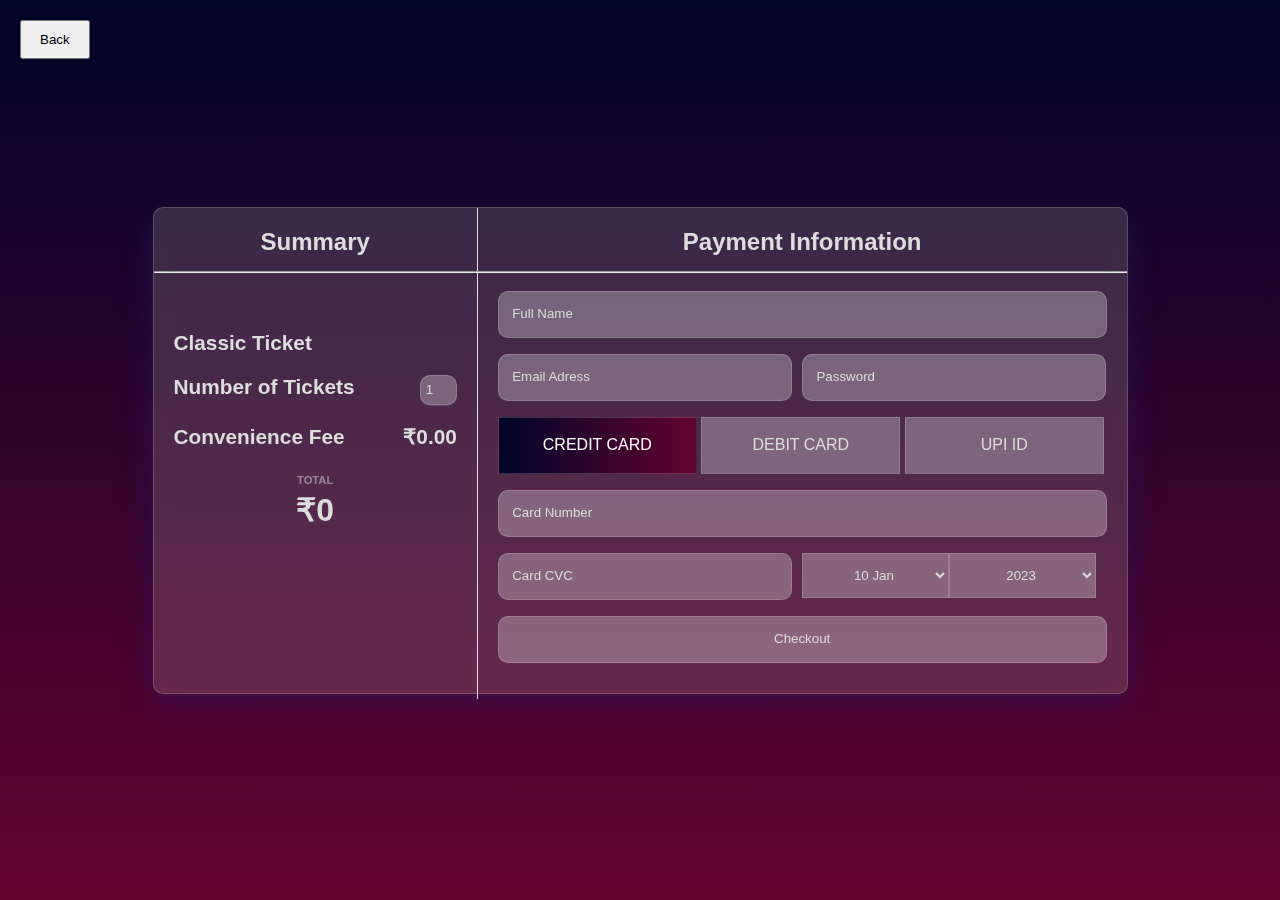
==== commit d503b931: "bhakk" ====
--- a/checkout.html
+++ b/checkout.html
@@ -133,12 +133,11 @@
       box-sizing: border-box;
     }
 
-    body {
+    /* body {
       padding: 1em;
       font-family: "Open Sans", "Helvetica Neue", Helvetica, Arial, sans-serif;
       font-size: 15px;
-      background-color: #e3e3e3;
-    }
+    } */
 
     input,
     input[type="radio"]+label,
--- a/style.css
+++ b/style.css
@@ -5,27 +5,31 @@
 
 :root,
 :root.light {
-  --color-bg: #ecc6fd;
-  --color-text: #000000;
+  --color-bg: #e7ebec;
+  --color-text: #ddc700;
   --card-bg-color: #fafafa;
-  --hero-banner-shadow: inset 2px -200px 93px -92px rgba(236, 198, 253, 1);
-  --movie-details-card: linear-gradient(to right, #fafafa, #81043e83);
-  --header: linear-gradient(to right, #9b466f83, #9b466f83);
+  --hero-banner-shadow: inset 2px -200px 93px -92px rgba(231, 235, 236, 1);
+  --movie-details-card: linear-gradient(to right, #fafafa, #ddc700);
+  --header: linear-gradient(to right, #ddc700, #ddc700);
+  --search-bg:#e7ebec;
+  --search-text: #333333;
 }
 
 :root.dark {
   --color-bg: linear-gradient(to bottom, black, #130109);
-  ;
   --color-text: #ffffff;
   --card-bg-color: #607d8b;
   --hero-banner-shadow: inset 2px -200px 93px -92px rgba(2, 0, 1, 1);
   --movie-details-card: linear-gradient(to right, #000428, #630330);
   --header: rgba(255, 255, 255, 0.25);
+  --search-bg: linear-gradient(to right, rgb(0, 4, 40), rgb(99, 3, 48));
+  --search-text: #ffffff
 }
 
 
 html {
   scroll-behavior: smooth;
+  transition: 0.2s ease-in-out all;
 }
 
 
@@ -46,9 +50,12 @@
 }
 
 body {
-  font-family: 'Poppins', sans-serif;
+  background: var(--color-bg);
+  transition: all 0.3s;
   margin: 0;
 }
+
+
 
 
 .header-section {
@@ -57,13 +64,11 @@
   padding: 1rem;
   display: flex;
   justify-content: space-around;
-  /* background-color: black; */
   background: var(--header);
   border-bottom: 1px solid rgba(255, 255, 255, 0.18);
-  /* background: rgba(255, 255, 255, 0.25); */
-  /* box-shadow: 0 8px 32px 0 rgba(5, 6, 15, 0.37); */
   backdrop-filter: blur(13px);
   border: 1px solid rgba(255, 255, 255, 0.18);
+  /* transition: 0.2s ease-in-out all; */
 }
 
 
@@ -94,9 +99,13 @@
   border-radius: 50px;
   font-size: 1rem;
   text-align: center;
-  color: #fff;
+  color: var(--search-text);
   font-family: inherit;
-  background: linear-gradient(to right, #000428, #630330);
+  background: var(--search-bg);
+}
+.search :focus{
+  outline: none;
+  background: var(--search-bg);
 }
 
 .genre-section {
@@ -111,16 +120,8 @@
   font-size: 30px;
 }
 
-
-
-
-.search:focus {
-  outline: 0;
-  background: #000428;
-}
-
 .search::placeholder {
-  color: white;
+  color: var(--search-text);
 }
 
 .head-para {
@@ -138,6 +139,7 @@
   display: flex;
   flex-wrap: wrap;
   justify-content: center;
+  transition: all 0.3s;
 }
 
 #popular {
@@ -487,8 +489,6 @@
   border-radius: 12px;
   -webkit-box-shadow: 0 0 20px rgba(0, 0, 0, 0.2);
   box-shadow: 0 0 20px rgba(0, 0, 0, 0.2);
-  -webkit-transition: 300ms ease-in-out;
-  -o-transition: 200ms ease-in-out;
   transition: 200ms ease-in-out;
 }
 
@@ -887,7 +887,13 @@
   .theme-toggler{
     position: absolute;
     top: 34px;
-    right: 24px;
+    right: 18px;
+  }
+  .form-content{
+    margin-left: 10px;
+  }
+  .form-content .search{
+    padding: 10px 0px;
   }
 
 }
@@ -926,6 +932,8 @@
     position: relative;
     background-image: url(image/banner3.png);
     box-shadow: var(--hero-banner-shadow);
+    transition: 0.2s ease-in-out all;
+    /* box-shadow: inset 2px -200px 93px -92px rgba(231, 235, 236, 1); */
   }
 
 
@@ -978,13 +986,35 @@
   }
 
   #form .form-content {
-    margin-right: 328px;
+    margin-right: 286px;
     margin-top: 2px;
   }
 
   #form .genre-section {
     margin-top: -15px;
   }
+
+  .search {
+    background-color: transparent;
+    border: 2px solid #ddd;
+    padding: 1rem 1rem;
+    border-radius: 50px;
+    font-size: 1rem;
+    text-align: center;
+    color: #fff;
+    font-family: inherit;
+    background: linear-gradient(to right, #000428, #630330);
+
+  }
+  .search :focus{
+    background: var(--search-bg);
+  }
+  .search::placeholder {
+    color: #fff;
+  }
+  .main_card {
+    color: #111;
+  }
 }
 
 
@@ -993,19 +1023,6 @@
 
 
 
-
-* {
-  box-sizing: border-box;
-}
-
-
-
-body {
-  background: var(--color-bg);
-  transition: 0.2s ease-in all;
-  font-family: 'Poppins', sans-serif;
-  margin: 0;
-}
 
 .checkbox {
   opacity: 0;
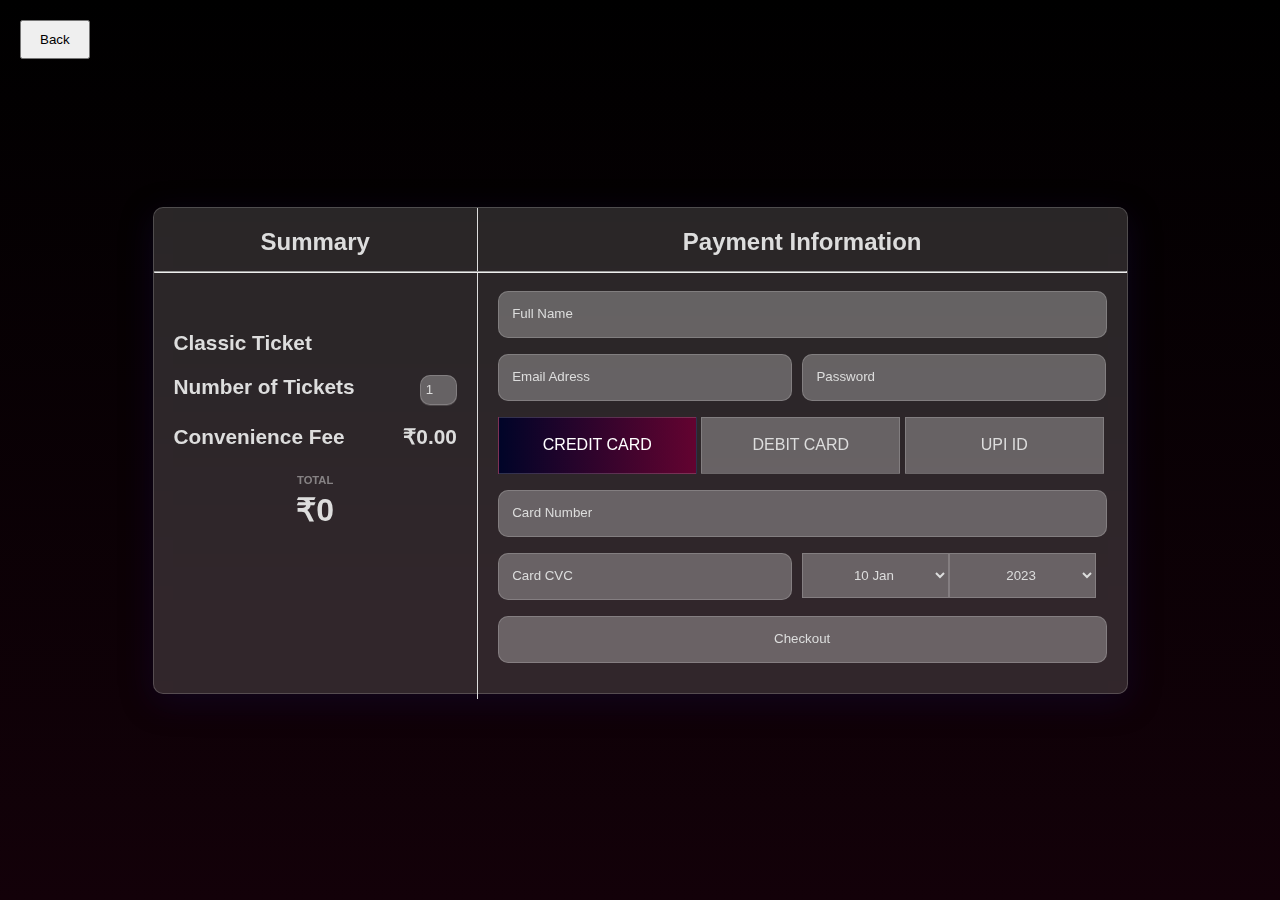
==== commit 069ff29d: "updatedDesign" ====
--- a/checkout.html
+++ b/checkout.html
@@ -21,7 +21,7 @@
       justify-content: center;
       align-items: center;
       font-family: 'Lato', sans-serif;
-      background: linear-gradient(to bottom, #000428, #630330);
+      background: linear-gradient(to bottom, black, #130109)
     }
 
     .checkout-bg {
@@ -36,7 +36,7 @@
       grid-template-columns: repeat(3, 1fr);
       border-radius: 15px;
       background: rgba(255, 255, 255, 0.15);
-      box-shadow: 0 8px 32px 0 rgba(31, 38, 135, 0.37);
+      box-shadow: 0 8px 32px 0 rgba(23, 13, 69, 0.37);
       backdrop-filter: blur(7.5px);
       -webkit-backdrop-filter: blur(7.5px);
       border-radius: 10px;
@@ -162,11 +162,13 @@
 
     input:focus {
       outline: 0;
-      border-color: linear-gradient(to right, #000428, #630330);;
+      border-color: linear-gradient(to right, #000428, #630330);
+      ;
     }
 
     input:focus+.input-icon:after {
-      border-right-color: linear-gradient(to right, #000428, #630330);;
+      border-right-color: linear-gradient(to right, #000428, #630330);
+      ;
     }
 
     input[type="radio"] {
@@ -193,7 +195,7 @@
     input:checked+label:before {
       background: linear-gradient(to right, #000428, #630330);
       color: #fff;
-      border-color:linear-gradient(to right, #000428, #630330);
+      border-color: linear-gradient(to right, #000428, #630330);
     }
 
     input[type="checkbox"] {
@@ -332,10 +334,12 @@
         padding: 5px;
 
       }
-      input[type="radio"]+label{
+
+      input[type="radio"]+label {
         padding: 5px;
       }
-      select{
+
+      select {
         margin-bottom: 10px;
       }
     }
@@ -346,6 +350,7 @@
       body {
         height: auto;
       }
+
       .checkout-container {
         display: flex;
         flex-direction: column;
@@ -389,10 +394,12 @@
         padding: 5px;
 
       }
-      input[type="radio"]+label{
+
+      input[type="radio"]+label {
         padding: 5px;
       }
-      select{
+
+      select {
         margin-bottom: 10px;
       }
     }
@@ -492,7 +499,7 @@
 
 </body>
 <script>
-  
+
 </script>
 <script src="checkout.js"></script>
 
--- a/style.css
+++ b/style.css
@@ -3,27 +3,36 @@
 }
 
 
+
+@import url('https://fonts.googleapis.com/css2?family=Poppins:wght@400;500;600;700;800;900&display=swap');
+
 :root,
 :root.light {
-  --color-bg: #e7ebec;
+  --bg-color: #e7ebec;
   --color-text: #ddc700;
   --card-bg-color: #fafafa;
   --hero-banner-shadow: inset 2px -200px 93px -92px rgba(231, 235, 236, 1);
   --movie-details-card: linear-gradient(to right, #fafafa, #ddc700);
   --header: linear-gradient(to right, #ddc700, #ddc700);
-  --search-bg:#e7ebec;
+  --search-bg: #e7ebec;
   --search-text: #333333;
+  --main-card: #333333;
+  --movie-title: #222;
+  --movie-rating: #b1a800;
 }
 
 :root.dark {
-  --color-bg: linear-gradient(to bottom, black, #130109);
+  --bg-color: linear-gradient(to bottom, black, #130109);
   --color-text: #ffffff;
   --card-bg-color: #607d8b;
   --hero-banner-shadow: inset 2px -200px 93px -92px rgba(2, 0, 1, 1);
   --movie-details-card: linear-gradient(to right, #000428, #630330);
   --header: rgba(255, 255, 255, 0.25);
   --search-bg: linear-gradient(to right, rgb(0, 4, 40), rgb(99, 3, 48));
-  --search-text: #ffffff
+  --search-text: #ffffff;
+  --main-card: #ffffff;
+  --movie-title: #f1f1f1;
+  --movie-rating: #e4d804;
 }
 
 
@@ -50,15 +59,15 @@
 }
 
 body {
-  background: var(--color-bg);
-  transition: all 0.3s;
+  background: var(--bg-color);
   margin: 0;
-}
-
-
-
-
-.header-section {
+  font-family: 'Poppins', sans-serif;
+}
+
+
+
+
+/* .header-section {
 
   position: relative;
   padding: 1rem;
@@ -68,8 +77,8 @@
   border-bottom: 1px solid rgba(255, 255, 255, 0.18);
   backdrop-filter: blur(13px);
   border: 1px solid rgba(255, 255, 255, 0.18);
-  /* transition: 0.2s ease-in-out all; */
-}
+  transition: 0.2s ease-in-out all;
+} */
 
 
 
@@ -101,9 +110,12 @@
   text-align: center;
   color: var(--search-text);
   font-family: inherit;
-  background: var(--search-bg);
-}
-.search :focus{
+  /* background: var(--search-bg); */
+  background: #12151e none repeat scroll 0 0;
+  border: 2px solid #e4d804;
+}
+
+.search :focus {
   outline: none;
   background: var(--search-bg);
 }
@@ -126,8 +138,19 @@
 
 .head-para {
   color: var(--color-text);
-  margin: 61px 0px 51px 61px;
+  margin: 0px 0px 51px 31px;
   font-size: 1.5rem;
+  display: flex;
+  justify-content: space-between;
+  align-items: center;
+}
+
+.head-para h1 {
+  margin: 0px;
+}
+
+.mt-50 {
+  margin-top: 60px;
 }
 
 .hide {
@@ -135,27 +158,11 @@
 }
 
 
-main {
-  display: flex;
-  flex-wrap: wrap;
-  justify-content: center;
-  transition: all 0.3s;
-}
-
-#popular {
-  display: flex;
-  flex-wrap: wrap;
-  justify-content: center;
-}
-
-#topRated {
-  display: flex;
-  flex-wrap: wrap;
-  justify-content: center;
-}
+
 
 .movie {
   width: 220px;
+  cursor: pointer;
   margin: 1rem;
   box-shadow: 0.2px 4px 5px rgba(0, 0, 0, 0.1);
   position: relative;
@@ -293,8 +300,13 @@
 
 .genre_background_active {
   /* background-color: red; */
-  background: linear-gradient(to right, #000428, #630330);
-  color: white;
+  background: #ddc700;
+  color: black !important;
+  font-weight: 700;
+}
+
+#openbtn-genre {
+  color: #ddc700;
 }
 
 /* side navbar area */
@@ -361,6 +373,7 @@
   right: 45px;
   font-size: 60px;
   z-index: 1;
+  cursor: pointer;
 }
 
 @media screen and (max-height: 450px) {
@@ -503,13 +516,15 @@
 }
 
 @media (max-width: 968px) {
-  .head-para{
+  .head-para {
     margin: 44px;
   }
-  .banner-text{
+
+  .banner-text {
     display: none;
   }
-  .theme-toggler{
+
+  .theme-toggler {
     margin-top: 13px;
   }
 }
@@ -545,7 +560,8 @@
   .logo-section {
     width: 120px;
     position: relative;
-    left: -113px;
+    /* left: -113px; */
+    padding-bottom: 20px;
   }
 
   .logo-section img {
@@ -562,7 +578,12 @@
 
     margin-left: 44px;
     font-size: 1rem;
-    margin: 32px 0px 29px 26px;
+    margin: 32px 0px 29px 0px;
+    justify-content: center;
+  }
+
+  .head-para h1 {
+    text-align: center;
   }
 
   .movie {
@@ -659,7 +680,7 @@
 
 @media (max-width: 427px) {
   body {
-    background: linear-gradient(to right, #000428, #630330);
+    background: var(--bg-color);
     font-family: 'Poppins', sans-serif;
     margin: 0;
   }
@@ -683,7 +704,7 @@
 
     margin-left: 24px;
     font-size: 0.8rem;
-    margin: 38px 0px 32px 32px;
+    margin: 38px 0px 32px 0px;
   }
 
   .movie {
@@ -767,11 +788,11 @@
     border-radius: 10px;
   }
 
-  .theme-toggler{
+  /* .theme-toggler {
     position: absolute;
     top: 34px;
     right: 43px;
-  }
+  } */
 
 }
 
@@ -781,7 +802,6 @@
 
 @media (max-width: 376px) {
   body {
-    background: linear-gradient(to bottom, #000428, #630330);
     font-family: 'Poppins', sans-serif;
     margin: 0;
   }
@@ -791,16 +811,17 @@
     display: flex;
     justify-content: space-around;
     align-items: center;
+
   }
 
   .genre-section span {
-    font-size: 25px;
+    font-size: 31px;
   }
 
   .head-para {
     margin-left: 24px;
     font-size: 0.8rem;
-    margin: 32px 0px 29px 26px;
+    margin: 32px 0px 29px 0px;
   }
 
   .movie {
@@ -884,43 +905,65 @@
     border-radius: 10px;
   }
 
-  .theme-toggler{
+  /* .theme-toggler {
     position: absolute;
     top: 34px;
     right: 18px;
-  }
-  .form-content{
+  } */
+
+  .form-content {
     margin-left: 10px;
   }
-  .form-content .search{
+
+  .form-content .search {
     padding: 10px 0px;
   }
 
-}
-
-
-@media (min-width: 1000px) {
+
+  #form .form-content,
+  .genre-section span,
+  .theme-toggler {
+    margin-top: 0;
+    padding-bottom: 15px;
+    display: flex;
+    justify-content: center;
+    align-items: center;
+
+  }
+
+}
+
+
+@media (min-width: 768px) {
   .header-section {
-
     padding: 1rem;
     display: flex;
     justify-content: space-around;
+    border-radius: 15px;
+    z-index: 2;
+    transition: all 0.3s;
+    width: 100%;
+  }
+
+  .header-section2 {
+
     border-bottom: 1px solid rgba(255, 255, 255, 0.18);
-    margin: 0px 60px;
-    border-radius: 15px;
     background: rgba(255, 255, 255, 0.25);
     box-shadow: 0 8px 32px 0 rgba(5, 6, 15, 0.37);
     backdrop-filter: blur(13px);
     border: 1px solid rgba(255, 255, 255, 0.18);
-    z-index: 2;
-    transition: all 0.3s;
-  }
-
+  }
+
+  /* 
+  header {
+    width: 100% !important;
+  } */
 
 
   #scroll-Top {
-    position: sticky;
-    top: 50px;
+    position: fixed;
+    top: 0;
+
   }
 
   .home-banner {
@@ -928,13 +971,13 @@
     margin-top: -118px;
     height: 657px;
     width: 100%;
-    /* background-color: purple; */
     position: relative;
     background-image: url(image/banner3.png);
     box-shadow: var(--hero-banner-shadow);
     transition: 0.2s ease-in-out all;
-    /* box-shadow: inset 2px -200px 93px -92px rgba(231, 235, 236, 1); */
-  }
+  }
+
+
 
 
   .banner-text {
@@ -986,7 +1029,7 @@
   }
 
   #form .form-content {
-    margin-right: 286px;
+    margin-right: 388px;
     margin-top: 2px;
   }
 
@@ -996,24 +1039,28 @@
 
   .search {
     background-color: transparent;
-    border: 2px solid #ddd;
+    /* border: 2px solid #ddd; */
     padding: 1rem 1rem;
     border-radius: 50px;
     font-size: 1rem;
     text-align: center;
     color: #fff;
     font-family: inherit;
-    background: linear-gradient(to right, #000428, #630330);
-
-  }
-  .search :focus{
+    background: #12151e none repeat scroll 0 0;
+    border: 2px solid #e4d804;
+
+  }
+
+  .search :focus {
     background: var(--search-bg);
   }
+
   .search::placeholder {
     color: #fff;
   }
+
   .main_card {
-    color: #111;
+    color: var(--main-card);
   }
 }
 
@@ -1040,23 +1087,18 @@
   display: flex;
   justify-content: space-between;
   align-items: center;
-}
-
-.fa-moon {
-  color: #f1c40f;
-}
-
-.fa-sun {
-  color: #f39c12;
-}
+  border: 1px solid #f1c40f;
+}
+
+
 
 .checkbox-label .ball {
   background-color: #fff;
   width: 22px;
   height: 22px;
   position: absolute;
-  left: 2px;
-  top: 2px;
+  left: 1px;
+  top: 1px;
   border-radius: 50%;
   transition: transform 0.2s linear;
 }
@@ -1066,4 +1108,683 @@
 
 }
 
-/* dark and light theme toggler */+/* dark and light theme toggler */
+
+
+/* Header banner  */
+
+
+.banner-bg {
+  padding: 160px 0 51px 2px;
+  background-position: top;
+  background-size: contain;
+  background-repeat: no-repeat;
+}
+
+.banner-content {
+  max-width: 50%;
+  padding-left: 45px;
+}
+
+.banner-content .sub-title {
+  font-size: 26px;
+  margin-bottom: 10px;
+  color: #e4d804;
+}
+
+.banner-content .title {
+  font-size: 60px;
+  color: white;
+  line-height: 1.2;
+  margin-bottom: 29px;
+}
+
+.banner-content .title span {
+  color: #e4d804;
+
+}
+
+.banner-meta {
+  margin-bottom: 35px;
+}
+
+.banner-meta ul {
+  display: flex;
+  flex-wrap: wrap;
+}
+
+.banner-meta ul li {
+  display: flex;
+  align-items: center;
+  margin-bottom: 15px;
+  margin-right: 18px;
+}
+
+.banner-meta ul li:last-child {
+  margin-right: 0;
+}
+
+.banner-meta ul li.quality>span {
+  font-size: 11px;
+  text-transform: uppercase;
+  color: #21232b;
+  background: #fff;
+  font-weight: 700;
+  padding: 7px 11px;
+  line-height: 1;
+}
+
+.banner-meta ul li.quality>span:last-child {
+  background: transparent;
+  color: #fff;
+  margin-left: 9px;
+  border: 2px solid #fff;
+  padding: 5px 10px;
+}
+
+.banner-meta ul li.category>a {
+  font-size: 14px;
+  font-weight: 500;
+  color: #e3dfdf;
+  text-decoration: none;
+}
+
+.banner-meta ul li.category>a+a {
+  margin-left: 5px;
+}
+
+
+.banner-btn {
+  user-select: none;
+  -moz-user-select: none;
+  background: #12151e none repeat scroll 0 0;
+  border: 2px solid #e4d804;
+  border-radius: 50px;
+  color: #e3dfdf;
+  cursor: pointer;
+  display: inline-block;
+  font-size: 12px;
+  font-weight: 700;
+  letter-spacing: 1px;
+  line-height: 1.5;
+  margin-bottom: 0;
+  padding: 16px 34px;
+  text-align: center;
+  text-transform: uppercase;
+  transition: all 0.3s ease 0s;
+  vertical-align: middle;
+  white-space: nowrap;
+  max-width: 200px;
+  text-decoration: none;
+}
+
+@media (max-width: 991.98px) {
+
+  .banner-bg {
+    padding: 220px 0 160px;
+    background-position: center center;
+  }
+}
+
+
+@media (max-width: 767.98px) {
+  .banner-bg {
+    padding: 16px 0 55px 2px;
+  }
+
+  .banner-content .sub-title {
+    font-size: 24px;
+  }
+
+  .banner-content .title {
+    font-size: 24px;
+  }
+}
+
+@media only screen and (min-width: 350px) and (max-width: 767px) {
+  .sub-title {
+    display: none;
+  }
+
+  .movie-content .top .title a {
+    width: 100px;
+    white-space: nowrap;
+    overflow: hidden;
+    text-overflow: ellipsis;
+
+  }
+
+  .banner-bg {
+    padding: 136px 0 143px 2px;
+    background-position: right;
+    background-size: cover;
+    background-repeat: no-repeat;
+  }
+
+  .banner-content {
+    display: flex;
+    max-width: 100%;
+    padding-left: 0px;
+    justify-content: center;
+    align-items: center;
+    flex-direction: column;
+  }
+
+  .banner-content .title {
+    font-size: 26px;
+    text-align: center;
+  }
+
+  .banner-btn {
+    padding: 6px 24px;
+  }
+
+
+  #form .form-content,
+  .genre-section span,
+  .theme-toggler {
+    margin-top: 0;
+    padding-bottom: 15px;
+    display: flex;
+    justify-content: center;
+    align-items: center;
+  }
+}
+
+
+
+@media only screen and (min-width: 768px) and (max-width: 999px) {
+
+  #form .form-content {
+    margin-right: 177px;
+    margin-top: 2px;
+  }
+
+  .theme-toggler {
+    margin-right: 20px;
+  }
+
+  .banner-bg {
+    padding: 0px 0 0px;
+    background-position: top right;
+    background-size: cover;
+  }
+
+  .banner-content {
+    max-width: 100%;
+    display: flex;
+    justify-content: center;
+    align-items: center;
+    flex-direction: column;
+    padding-left: 0px;
+    padding: 112px 0px;
+
+  }
+}
+
+
+/* Header banner  */
+
+
+
+/* movie-box area start */
+
+
+.mb-50 {
+  margin-bottom: 50px;
+}
+
+.movie-box {
+  display: flex;
+  justify-content: space-evenly;
+  flex-wrap: wrap;
+
+
+}
+
+.movie-item {
+  cursor: pointer;
+
+}
+
+
+.movie-poster {
+  margin-bottom: 23px;
+  position: relative;
+  /* width: 100px; */
+}
+
+.movie-poster img {
+  max-width: 300px;
+  border-radius: 5px;
+}
+
+.movie-content {
+  padding-right: 10px;
+}
+
+.movie-content .top {
+  display: flex;
+  align-items: center;
+  justify-content: space-between;
+  margin-bottom: 15px;
+}
+
+.movie-content .top .title {
+  font-size: 16px;
+  font-weight: 600;
+  margin-bottom: 0;
+  flex-grow: 1;
+  text-decoration: none;
+  color: var(--movie-title);
+  max-width: 200px;
+  white-space: nowrap;
+  overflow: hidden;
+  text-overflow: ellipsis;
+  margin-top: 0px;
+}
+
+
+.movie-content .top .title a {
+
+  text-decoration: none;
+  color: var(--movie-title);
+}
+
+.movie-content .top .date {
+  font-size: 14px;
+  font-weight: 500;
+  margin-right: 0px;
+  color: var(--movie-rating);
+}
+
+.movie-content .bottom ul {
+  display: flex;
+  align-items: center;
+  justify-content: space-between;
+  padding: 0;
+}
+
+.movie-content .bottom ul li {
+  display: flex;
+  align-items: center;
+}
+
+.movie-content .bottom ul li .quality {
+  border: 2px solid var(--main-card);
+  padding: 5px 10px;
+  line-height: 1;
+  font-weight: 700;
+  font-size: 11px;
+  text-transform: uppercase;
+  color: var(--movie-rating);
+}
+
+.movie-content .bottom ul li>span {
+  color: var(--main-card);
+  font-size: 12px;
+}
+
+.movie-content .bottom ul li>span i {
+  margin-right: 5px;
+}
+
+.movie-content .bottom ul li .ratings {
+  margin-left: 15px;
+}
+
+
+
+
+
+
+
+@media (max-width: 768px) {
+  .movie-box .movie-item {
+    width: 45%;
+  }
+
+  .movie-content .top .title {
+    font-size: 12px;
+  }
+
+  .movie-content {
+    padding: 0px 10px;
+  }
+
+  .movie-content .top .date {
+    margin-right: 0px;
+    margin-left: 7px;
+
+  }
+
+  .movie-poster {
+    margin-bottom: 13px;
+  }
+}
+
+@media (max-width: 450px) {
+  .movie-poster img {
+    max-width: 182px;
+    border-radius: 5px;
+  }
+}
+
+
+@media (max-width: 400px) {
+  .movie-poster img {
+    max-width: 172px;
+    border-radius: 5px;
+  }
+}
+
+@media (max-width: 370px) {
+  .movie-poster img {
+    max-width: 163px;
+    border-radius: 5px;
+  }
+}
+
+/* movie-box area start */
+
+
+
+/* movie filter part  */
+
+.ucm-nav-wrap .nav-tabs {
+  border: none;
+  display: flex;
+  justify-content: flex-end;
+  align-items: center;
+
+}
+
+.ucm-nav-wrap .nav-tabs .nav-link {
+  border-radius: 50px;
+  background: #20212b;
+  font-size: 12px;
+  font-weight: 600;
+  color: #e3dfdf;
+  border: 2px solid #2d303d;
+  padding: 11px 27px;
+  margin-bottom: 0;
+  transition: none !important;
+}
+
+.ucm-nav-wrap .nav-tabs li {
+  margin-right: 12px;
+  margin-top: 12px;
+  list-style-type: none;
+}
+
+.ucm-nav-wrap .nav-tabs li:last-child {
+  margin-right: 0;
+}
+
+/* .ucm-nav-wrap .nav-tabs .nav-link.active {
+  color: #fff;
+  border-color: #e4d804;
+} */
+.singleActive {
+  color: #fff;
+  border-color: #e4d804;
+}
+
+.ucm-nav-wrap {
+  display: flex;
+  align-items: center;
+  justify-content: flex-end;
+  flex-wrap: wrap;
+  margin-right: 31px;
+}
+
+/* movie filter part  */
+
+
+
+
+.container-online {
+  display: flex;
+  justify-content: center;
+  align-items: center;
+  flex-direction: row;
+  padding: 0px 40px;
+}
+
+.mb-25 {
+  margin-bottom: 25px;
+}
+
+.live-bg {
+  background-position: left center;
+  background-size: cover;
+  padding: 120px 0 120px;
+}
+
+.live-bg .title-style-two .sub-title {
+  color: #656363;
+}
+
+.section-title .title {
+  margin-bottom: 0;
+  font-size: 36px;
+}
+
+.live-bg .title-style-two .title {
+  color: #1e1b29;
+  font-family: 'Poppins', sans-serif;
+  font-weight: 800;
+}
+
+.title-style-two .sub-title {
+  padding-left: 53px;
+}
+
+.section-title .sub-title {
+  display: block;
+  line-height: 1;
+  font-size: 12px;
+  text-transform: uppercase;
+  font-weight: 500;
+  position: relative;
+  margin-bottom: 12px;
+  letter-spacing: 1px;
+  color: #e4d804;
+}
+
+.mx-21 {
+  margin-left: 35px;
+}
+
+.title-style-two .sub-title::before {
+  content: "";
+  position: absolute;
+  left: 0;
+  top: 5px;
+  width: 40px;
+  height: 3px;
+  background: #e4d804;
+}
+
+.live-movie-img {
+  margin-left: 70px;
+}
+
+.live-movie-img img {
+  max-width: initial;
+}
+
+.live-movie-content>p {
+  color: #6a6a6a;
+  margin-bottom: 0;
+  font-size: 14px;
+  font-weight: 500;
+  line-height: 26px;
+}
+
+.live-fact-wrap {
+  display: flex;
+  align-items: center;
+  flex-wrap: wrap;
+  margin-top: 30px;
+  margin-bottom: 24px;
+}
+
+.live-fact-wrap .resolution h2 {
+  font-size: 60px;
+  text-shadow: 0px 3px 24px rgba(160, 160, 160, 0.09);
+  line-height: 1;
+  margin-bottom: 0;
+  color: #d81c2b;
+  -webkit-text-fill-color: white;
+  -webkit-text-stroke-width: 2px;
+  -webkit-text-stroke-color: #d81c2b;
+  font-family: 'Poppins', sans-serif;
+}
+
+.live-fact-wrap .resolution {
+  margin-right: 35px;
+  margin-bottom: 15px;
+}
+
+.active-customer {
+  margin-bottom: 15px;
+}
+
+.active-customer h4 {
+  font-size: 38px;
+  color: #1e1b29;
+  text-shadow: 0px 3px 4px rgba(30, 30, 30, 0.18);
+  line-height: .8;
+  margin-bottom: 5px;
+}
+
+.active-customer>p {
+  margin-bottom: 0;
+  font-size: 16px;
+  font-weight: 700;
+  color: #1e1b29;
+  line-height: 1;
+}
+
+a {
+  text-decoration: none;
+}
+
+.watch-btn {
+  user-select: none;
+  -moz-user-select: none;
+  background: #12151e none repeat scroll 0 0;
+  border: 2px solid #e4d804;
+  border-radius: 50px;
+  color: #e3dfdf;
+  cursor: pointer;
+  display: inline-block;
+  font-size: 12px;
+  font-weight: 700;
+  letter-spacing: 1px;
+  line-height: 1.5;
+  margin-bottom: 0;
+  padding: 16px 34px;
+  text-align: center;
+  text-transform: uppercase;
+  touch-action: manipulation;
+  transition: all 0.3s ease 0s;
+  vertical-align: middle;
+  white-space: nowrap;
+  max-width: 200px;
+}
+
+.live-movie-content>.watch-btn {
+  box-shadow: 0px 3px 24px 0px rgba(160, 160, 160, 0.5);
+  background: #e4d804;
+  color: #1e1b29;
+}
+
+.live-movie-content>.watch-btn:hover {
+  background: transparent;
+  box-shadow: none;
+}
+
+.live-movie-img {
+  /* width: 100%; */
+}
+
+.live-movie-img img {
+  max-width: 100%;
+}
+
+@media only screen and (max-width: 768px) {
+  .container-online {
+    flex-direction: column;
+    padding: 0px 40px;
+  }
+
+  .mx-21 {
+    margin-left: 0px;
+  }
+
+  .live-movie-img {
+    display: flex;
+    justify-content: center;
+    margin-left: 0;
+    margin-top: 40px;
+  }
+
+  .section-title .title {
+    margin-bottom: 0;
+    font-size: 26px;
+    text-align: center;
+    margin-top: 25px;
+  }
+
+  .title-style-two .sub-title {
+    padding-left: 0px;
+  }
+
+  .section-title .sub-title,
+  .live-movie-content>p {
+    text-align: center;
+  }
+
+  .title-style-two .sub-title::before {
+    content: "";
+    position: absolute;
+    top: 19px;
+    left: 50%;
+    transform: translateX(-50%);
+    width: 40px;
+    height: 3px;
+    background: #e4d804;
+  }
+
+  .live-fact-wrap .resolution {
+    margin-right: 23px;
+    margin-bottom: 15px;
+  }
+
+  .live-fact-wrap {
+    justify-content: space-around;
+  }
+
+  .live-fact-wrap .resolution h2 {
+    font-size: 42px;
+  }
+
+  .active-customer h4 {
+    font-size: 24px;
+  }
+
+  .active-customer>p {
+    font-size: 12px;
+  }
+
+  .live-movie-content {
+    display: flex;
+    justify-content: center;
+    align-items: center;
+    flex-direction: column;
+  }
+
+
+}